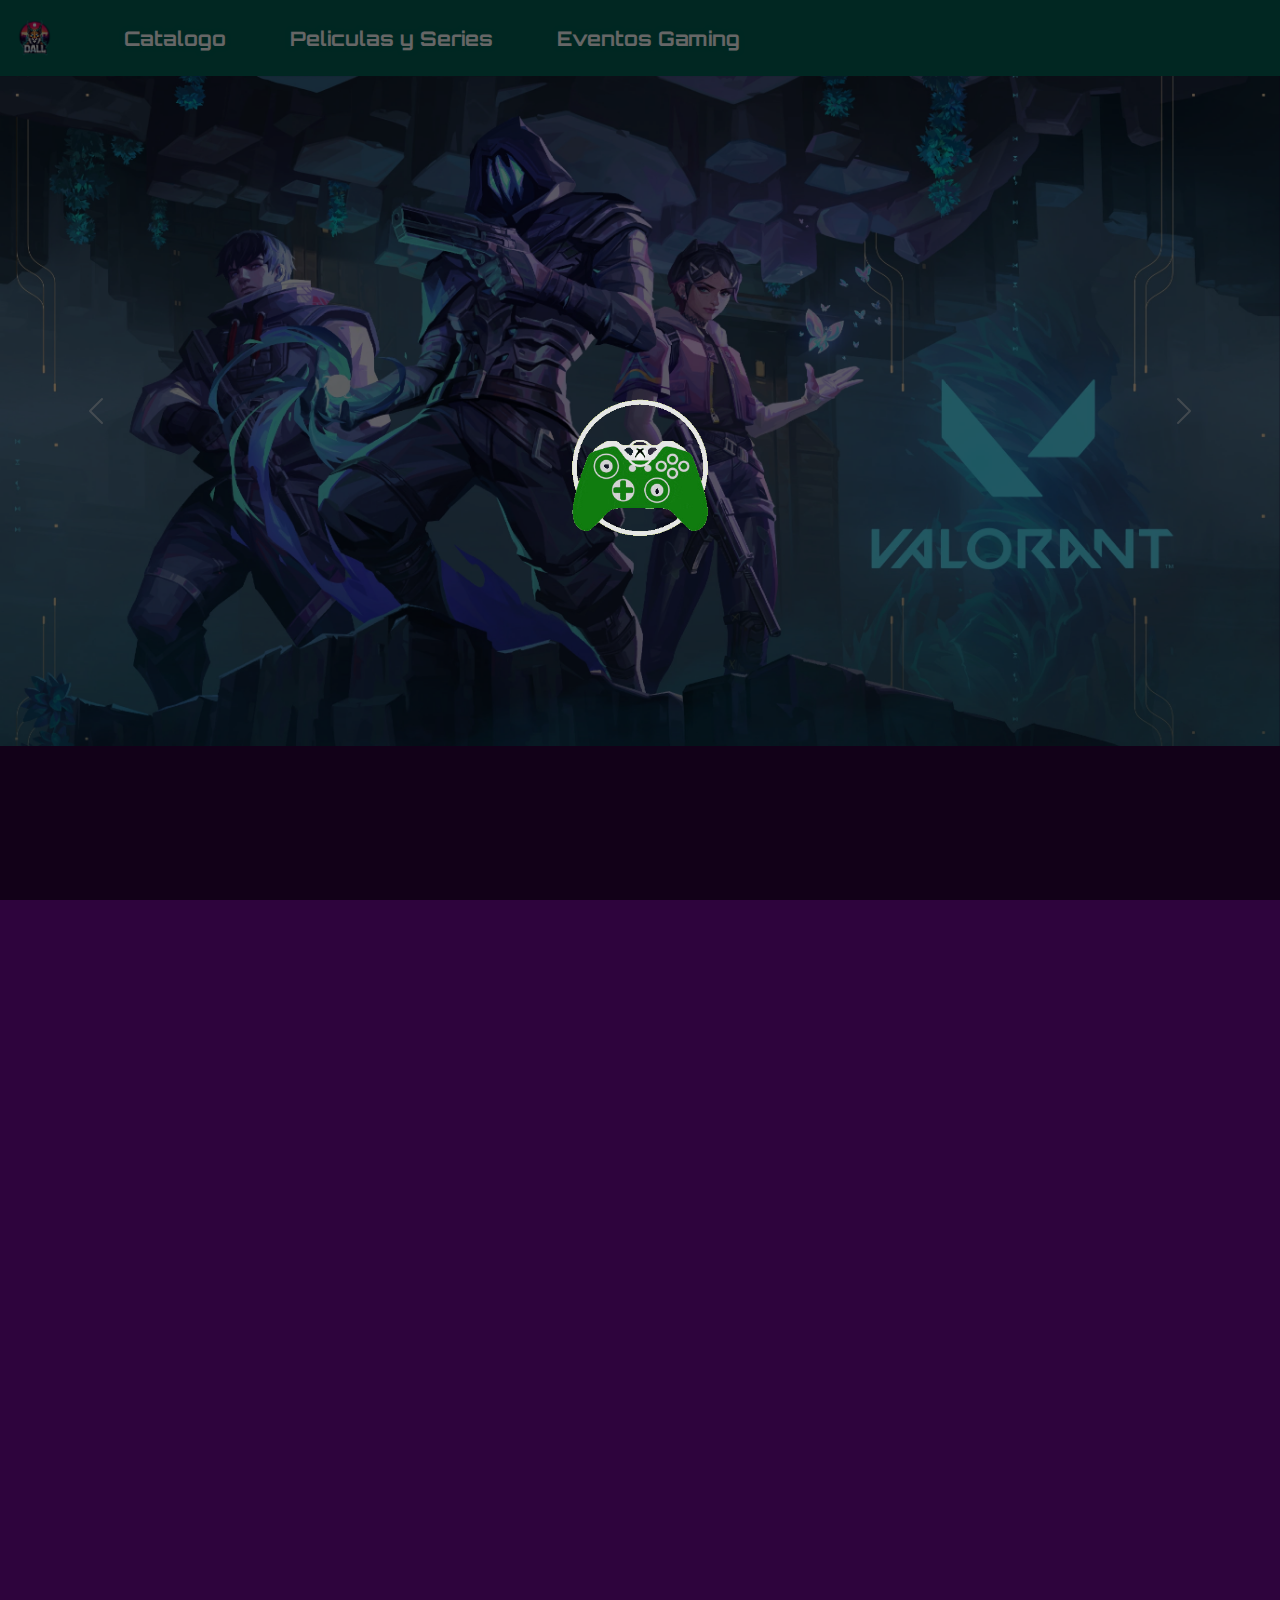
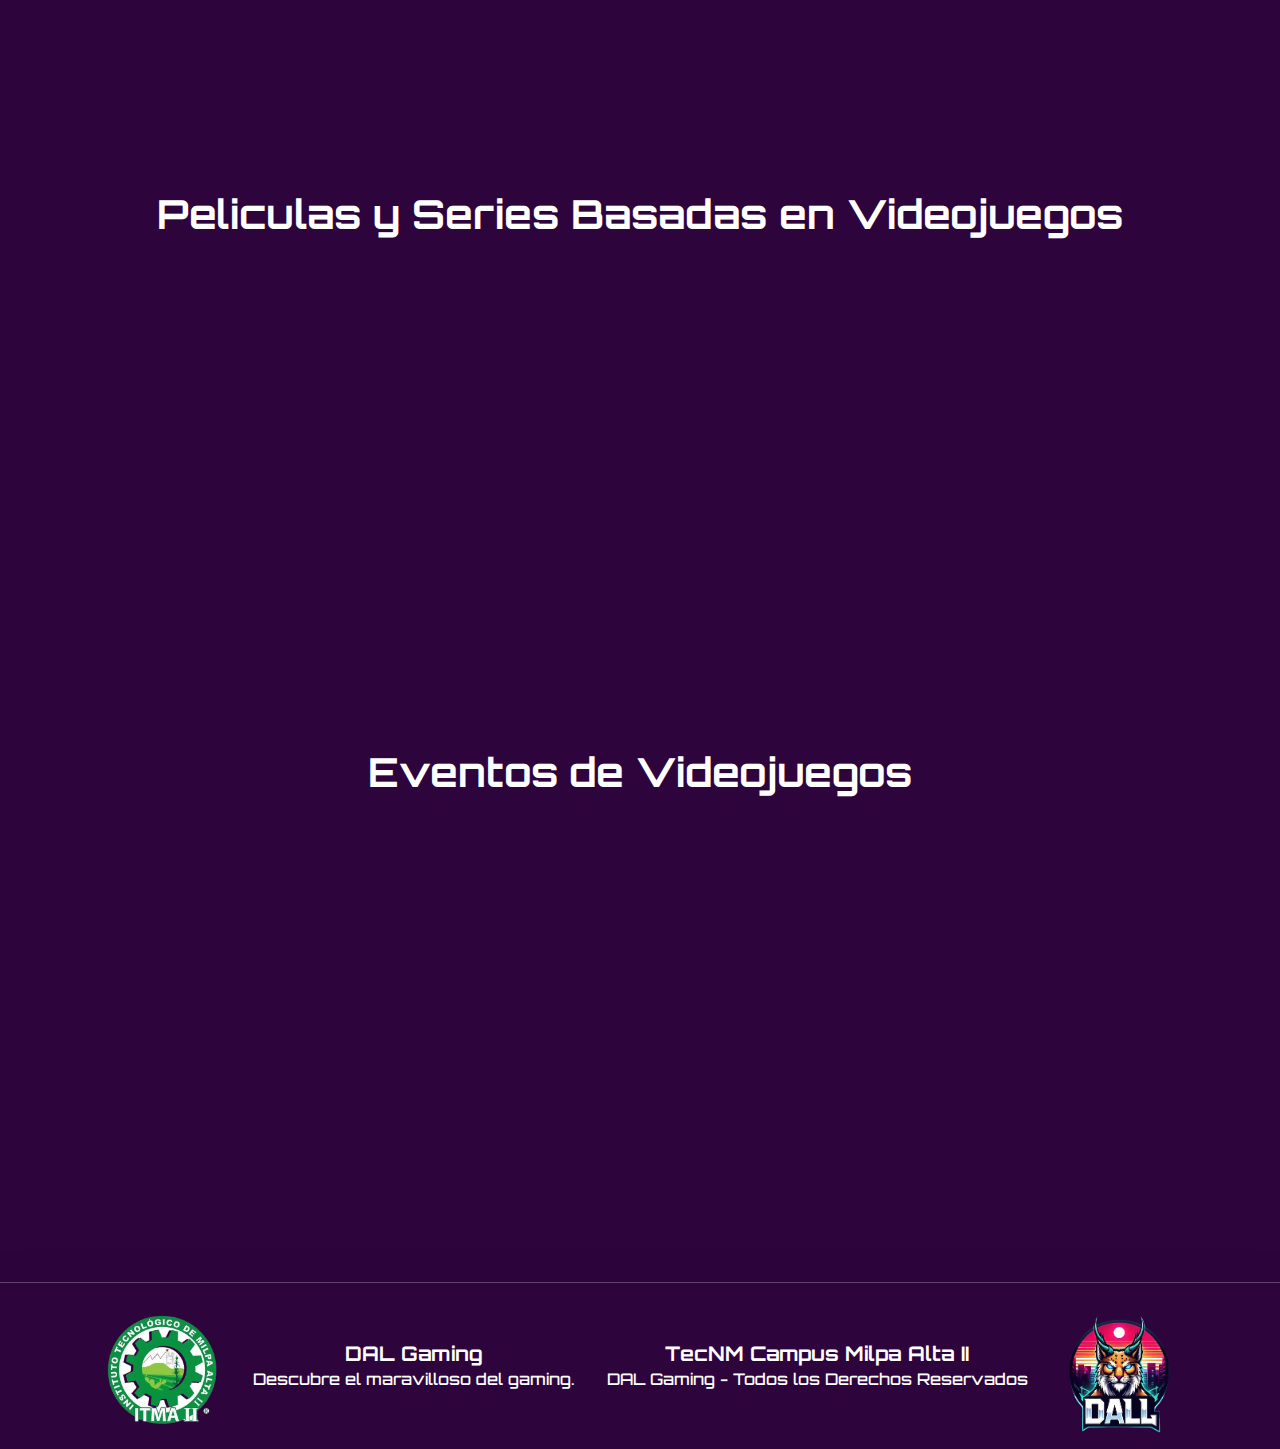
==== index.html @ 8324dfb7 "Cambios chidos" ====
<!doctype html>
<html lang="en">

<head>
  <meta charset="utf-8">
  <meta name="viewport" content="width=device-width, initial-scale=1, shrink-to-fit=no">
  <link rel="stylesheet" href="./public/css/bootstrap/bootstrap.min.css">
  <link href="https://fonts.googleapis.com/css2?family=Orbitron&display=swap" rel="stylesheet">
  <script src="./public/js/jquery/jquery.min.js"></script>
  <link rel="stylesheet" href="./css/style.css">
  <!-- Linea de codigo para utilizar las animaciones de la libreria de AOS Animation -->
  <link href="https://unpkg.com/aos@2.3.1/dist/aos.css" rel="stylesheet">
  <title>DAL Gaming</title>
  <!-- Linea Para Poder Colocar Un Icono En Tu Pag En La Pestaña -->
  <link rel="icon" href="./img/LogoGamer.webp" type="image/x-icon" alt="ImgNoEncontrada">
  <!-- Linea Para Poder Colocar Un Icono En Tu Pag En La Pestaña -->
</head>

<body class="fondoYLetra">
  <!--Container De Nav-->
   <!--Nav-->
   <nav class="navbar navbar-expand-lg navbar-synthwave">
    <div class="container-fluid">
      <a href="/index.html"><img class="navbar-brand" src="./img/LogoGamer.webp" width="45rem" alt="ImgNoEncontrada" /></a>
      <button class="navbar-toggler" type="button" data-bs-toggle="collapse" data-bs-target="#navbarSupportedContent" aria-controls="navbarSupportedContent" aria-expanded="false" aria-label="Toggle navigation">
        <span class="navbar-toggler-icon"><img src="./img/IconoDeNav.webp" width="25rem" alt="" /></span>
      </button>
      <div class="collapse navbar-collapse" id="navbarSupportedContent">
        <ul class="navbar-nav me-auto mb-2 mb-lg-0">
          <li class="nav-item ms-4 mt-1">
            <a class="btn" href="#Seccion1">
              <h5 class="ms-2 mt-2 text-white"><b><img src="./img/IconoDeAcercaDeNosotros.png" class="img-fluid" width="45rem" alt=""> Catalogo</b></h5>
            </a>
          </li>
          <li class="nav-item ms-4 mt-1">
            <a class="btn" href="#Seccion2">
              <h5 class=" ms-2 mt-2 text-white"><b><img src="./img/IconoDeProductos.png" class="img-fluid" width="45rem" alt="" srcset=""> Peliculas y Series</b></h5>
            </a>
          </li>
          <li class="nav-item ms-4 mt-1">
            <a class="btn" href="#Seccion3">
              <h5 class=" ms-2 mt-2 text-white"><b><img src="/img/IconoDeContacto.png" class="img-fluid" width="25rem" alt="" srcset=""> Eventos Gaming</b></h5>
            </a>
          </li>
        </ul>
      </div>
    </div>
  </nav>
  <!--Nav-->
  <!--Container De Nav-->
  <!--Nota: Esto Esta Fuera Del Container Para Hacerlo Amplio-->
  <!--Carousel-->
  <div id="carouselExample" class="carousel slide">
    <div class="carousel-inner">
      <div class="carousel-item active">
        <img src="./img/Valorant.webp" height="670" width="1510" class="d-block w-100" alt="ImgNoEncontrada">
      </div>
      <div class="carousel-item">
        <img src="./img/PlayStation.webp" height="670" width="1510" class="d-block w-100" alt="ImgNoEncontrada">
      </div>
      <div class="carousel-item">
        <img src="./img/Xbox.webp" height="670" width="1510" class="d-block w-100" alt="ImgNoEncontrada">
      </div>
    </div>
    <button class="carousel-control-prev" type="button" data-bs-target="#carouselExample" data-bs-slide="prev">
      <span class="carousel-control-prev-icon" aria-hidden="true"></span>
      <span class="visually-hidden">Previous</span>
    </button>
    <button class="carousel-control-next" type="button" data-bs-target="#carouselExample" data-bs-slide="next">
      <span class="carousel-control-next-icon" aria-hidden="true"></span>
      <span class="visually-hidden">Next</span>
    </button>
  </div>
  <!--Carousel-->
  <!--Nota: Esto Esta Fuera Del Container Para Hacerlo Amplio-->

  <!--Container De ID Son 4 Secciones-->
  <div class="container mt-4 mb-4">
    <!--Seccion1-->
    <div class="row mt-4 mb-4">
      <div id="Seccion1" class="div mt-4 mb-4">
        <h1 class="text-white text-center" data-aos="zoom-in"><b>Tendencias en Videojuegos</b></h1>
        
        <div class="row row-cols-1 row-cols-md-2 g-4 mt-4 mb-4">
          <div class="col">
            <div class="card card-custom borde-verde-neon" data-aos="zoom-in">
              <img src="./img/collagePC.webp" class="card-img-top" alt="...">
              <div class="card-body">
                <h4 class="text-center"><b>Tendencia (PC)</b></h4>
                <hr size="8px" color="black" />
                <h5 class="card-text text-center">Aqui podras encontrar un amplio catalogo de los mejores lanzamientos para la 
                  PC Master Race.</h5>
              </div>
            </div>
          </div>
          <div class="col">
            <div class="card card-custom borde-verde-neon" data-aos="zoom-in">
              <img src="./img/359710-blackangel.webp" class="card-img-top" alt="...">
              <div class="card-body">
                <h4 class="text-center"><b>Tendencia (Xbox y PS)</b></h4>
                <hr size="8px" color="black" />
                <h5 class="card-text text-center">Aqui podras encontrar un amplio catalogo de los mejores lanzamientos para 
                  las consolas de PS5 y Xbox.</h5>
              </div>
            </div>
          </div>
          <div class="col">
            <div class="card card-custom borde-verde-neon" data-aos="zoom-in">
              <img src="./img/collageSwitch.webp" class="card-img-top" alt="...">
              <div class="card-body">
                <h4 class="text-center"><b>Tendencia (Switch)</b></h4>
                <hr size="8px" color="black" />
                <h5 class="text-center">Aqui podras encontrar un amplio catalogo de los mejores lanzamientos para Nintendo Switch</h5> 
              </div>
            </div>
          </div>
          <div class="col">
            <div class="card card-custom borde-verde-neon" data-aos="zoom-in">
              <img src="./img/LogoGamer_V2.webp" class="card-img-top" alt="...">
              <div class="card-body">
                <h5 class="text-center"><b>Mas Informacion</b></h5>
                 <hr size="8px" color="black"/>
                <p class="card-text text-center">Encuentra un amplio catalogo de juegos para todos los gustos</p>
                <a href="./view/catalogo.html" class="btn btn-dark rounded-fill mt-2">Mas Informacion</a>
              </div>
            </div>
          </div>
        </div>
      </div> 
    </div>
    <!--Seccion1-->

    <!--Seccion2-->
    <div class="row mt-4 mb-4">
      <div id="Seccion2" class="div">
        <!--Espacio De Trabajo-->
        <!-- PAra hacer que las letras vayan apareciendo de forma lateral -->
        <!-- <marquee behavior="" direction=""></marquee> -->
        <h1 class="text-white text-center mt-4 mb-4"><b>Peliculas y Series Basadas en Videojuegos</b></h1>

        <div class="row row-cols-1 row-cols-md-3 g-4 mt-4 mb-4">
          <div class="col">
            <div class="card card-custom borde-verde-neon" data-aos="zoom-in">
              <img src="./img/Peliculas-Gaming.webp" class="card-img-top" alt="...">
              <div class="card-body">
                <h4 class="text-center"><b>Peliculas</b></h4>
                <hr size="8px" color="black" />
                <h5 class="card-text text-center">Aqui podras encontrar un amplio catalogo de peliculas relacionadas al mundo del gaming</h5>
              </div>
            </div>  
          </div>
          <div class="col">
            <div class="card card-custom borde-verde-neon" data-aos="zoom-in">
              <img src="./img/SeriesGaming.webp" class="card-img-top" alt="...">
              <div class="card-body">
                <h4 class="text-center"><b>Series</b></h4>
                <hr size="8px" color="black"/>
                <h5 class="card-text text-center">Encuentra un amplio catalogo de series y peliculas basadas en videojuegos</h5>
              </div>
            </div>
          </div>
          <div class="col">
            <div class="card card-custom borde-verde-neon" data-aos="zoom-in">
              <img src="./img/LogoGamer_V2.webp" class="card-img-top" alt="...">
              <div class="card-body">
                <h5 class="text-center"><b>Mas Informacion</b></h5>
                <hr size="8px" color="black"/>
                <p class="card-text text-center">Encuentra un amplio catalogo de series y peliculas basadas en videojuegos</p>
                <a href="./view/PyS.html" class="btn btn-dark rounded-fill mt-2">Mas Informacion</a>
              </div>
            </div>
          </div>
        </div>
        <!--Espacio De Trabajo-->
      </div>
    </div>
    <!--Seccion2-->

    <!--Seccion4-->
    <div class="row mt-4 mb-4">
      <div id="Seccion3" class="div">
        <!--Espacio De Trabajo-->
        <h1 class="text-white text-center mt-4 mb-4"><b>Eventos de Videojuegos</b></h1>

        <div class="row row-cols-1 row-cols-md-2 g-4 mt-4 mb-4">
          <div class="col">
            <div class="card card-custom borde-verde-neon" data-aos="zoom-in">
              <img src="./img/eventosGaming.webp" class="card-img-top" alt="...">
              <div class="card-body">
                <h4 class="text-center"><b>Eventos Gaming</b></h4>
                <hr size="8px" color="black" />
                <h5 class="card-text text-center">"Vive la emoción, domina el juego: ¡Únete al futuro de los eSports!"</h5>
              </div>
            </div>  
          </div>
          <div class="col">
            <div class="card card-custom borde-verde-neon" data-aos="zoom-in">
              <img src="./img/LogoGamer_V2.webp" class="card-img-top" alt="...">
              <div class="card-body">
                <h5 class="text-center"><b>Mas Informacion</b></h5>
                <hr size="8px" color="black"/>
                <p class="card-text text-center">Encuentra un amplio repertorio de eventos para los gamers</p>
                <a href="./view/Eventos.html" class="btn btn-dark rounded-fill mt-2">Mas Informacion</a>
              </div>
            </div>
          </div>
        </div>
        <!--Espacio De Trabajo-->
      </div>
    </div>
    <!--Seccion4-->

  


  </div>
      <!--Container Footer-->
      <div class="shadow-lg border-1">
        <hr class="text-white">
        <!-- Logos juntos en vista móvil -->
        <div class="container d-flex flex-column justify-content-center align-items-center d-md-none mb-4">
          <div class="d-flex justify-content-center mb-3">
              <img src="../img/LogoPrincipal.webp" width="100rem" class="img-fluid mt-2 mb-2 mr-2" alt="Logo Principal">
              <img src="./img/LogoGamer.webp" width="100rem" class="img-fluid mt-2 mb-2 ml-2" alt="Logo Gamer">
          </div>
          <div class="text-center mb-3">
              <h5 class="text-white mb-0"><b>DAL Gaming</b></h5>
              <h6 class="text-white mt-1 mb-2">Descubre el maravilloso del gaming.</h6>
          </div>
          <div class="text-center mb-3">
              <h5 class="text-white mb-0"><b>TecNM Campus Milpa Alta II</b></h5>
              <h6 class="text-white mt-1 mb-2">DAL Gaming - Todos los Derechos Reservados</h6>
          </div>
      </div>
        <!-- Logos separados en vista de escritorio -->
        <div class="container-fluid d-none d-md-flex justify-content-center align-items-center">
          <div class="text-center mb-3">
              <img src="../img/LogoPrincipal.webp" width="150rem" class="img-fluid mt-2" alt="Logo Principal">
          </div>
          <div class="text-center mb-3 mx-3"> <!-- Añadido mx-3 para margen horizontal -->
              <h5 class="text-white mb-0"><b>DAL Gaming</b></h5>
              <h6 class="text-white mt-1 mb-0">Descubre el maravilloso del gaming.</h6>
          </div>
          <div class="text-center mb-3 mx-3"> <!-- Añadido mx-3 para margen horizontal -->
              <h5 class="text-white mb-0"><b>TecNM Campus Milpa Alta II</b></h5>
              <h6 class="text-white mt-1 mb-0">DAL Gaming - Todos los Derechos Reservados</h6>
          </div>
          <div class="text-center">
              <img src="./img/LogoGamer.webp" width="150rem" class="img-fluid" alt="Logo Gamer">
          </div>
        </div>
      </div>
    
    
      
        <!--Container Footer-->
  <!--Container De ID Son 4 Secciones-->
  <!--AQUI SOLO TIENES QUE COLOCAR LOS js DE LA MASCARA DE CARGA PARA QUE PUEDA FUNCIONAR-->
  <script src="../js/mascaraDeCarga/jquery-3.2.1.min.js"></script>
  <script src="../js/mascaraDeCarga/jquery.blockUI.js"></script>
  <script src="../js/mascaraDeCarga/mascara.js"></script>
  <!--AQUI SOLO TIENES QUE COLOCAR LOS js DE LA MASCARA DE CARGA PARA QUE PUEDA FUNCIONAR-->
  <script src="./public/js/bootstrap/bootstrap.min.js"></script>
  <!-- AQUI SOLO SE TIENE QUE COLOCAR EL js DE LA LIBRERIA DE AOS ANIMATION -->
  <script src="https://unpkg.com/aos@2.3.1/dist/aos.js"></script>
  <!-- AQUI SE TIENE QUE COLOCAR LA INSTANCIA DE INICIO DEL AOS ANIMATION -->
  <script>
    AOS.init();
  </script>
</body>

</html>
---- css/style.css ----
.fondoYLetra{
  font-family: 'Orbitron', sans-serif;
  background-color: #2e043d;
} 
.card-custom {
  position: relative;
  overflow: hidden;
  height: 390px;
  min-height: 250px;
}

.card-custom img {
  transition: transform 0.5s ease;
  width: 100%;
  height: 100%;
  object-fit: cover;
}

.card-custom .card-body {
  position: absolute;
  top: 0;
  left: 0;
  width: 100%;
  height: 100%;
  background: rgba(0, 0, 0, 0.671);
  color: white;
  display: flex;
  flex-direction: column;
  justify-content: center;
  align-items: center;
  text-align: center;
  opacity: 0;
  transition: opacity 0.6s ease;
}

.card-custom:hover img {
  transform: scale(1.1);
}

.card-custom:hover .card-body {
  opacity: 1;
}

.card-custom .card-body h4,
.card-custom .card-body h5 {
  margin: 0;
}

.card-img-top {
  width: 100%;
  height: 100%;
  object-fit: cover;
}

.borde-verde-neon {
  border: 5px solid #1affa3;
}


.navbar-synthwave {
  background-color: #036356;
  border-bottom: 2px solid #036356;
  width: 100%;
}

.navbar-synthwave .navbar-brand img,
.navbar-synthwave .navbar-toggler-icon img {
  filter: drop-shadow(0 0 5px #036356);
}

.navbar-synthwave .navbar-nav .nav-item .btn h5 {
  color: #ffffff;
  text-shadow: 0 0 5px #036356;
}

.navbar-synthwave .navbar-toggler {
  border: none;
}

.navbar-synthwave .navbar-toggler-icon {
  background-image: none; 
}

.navbar-synthwave .navbar-toggler-icon img {
  filter: drop-shadow(0 0 5px #036356);
}
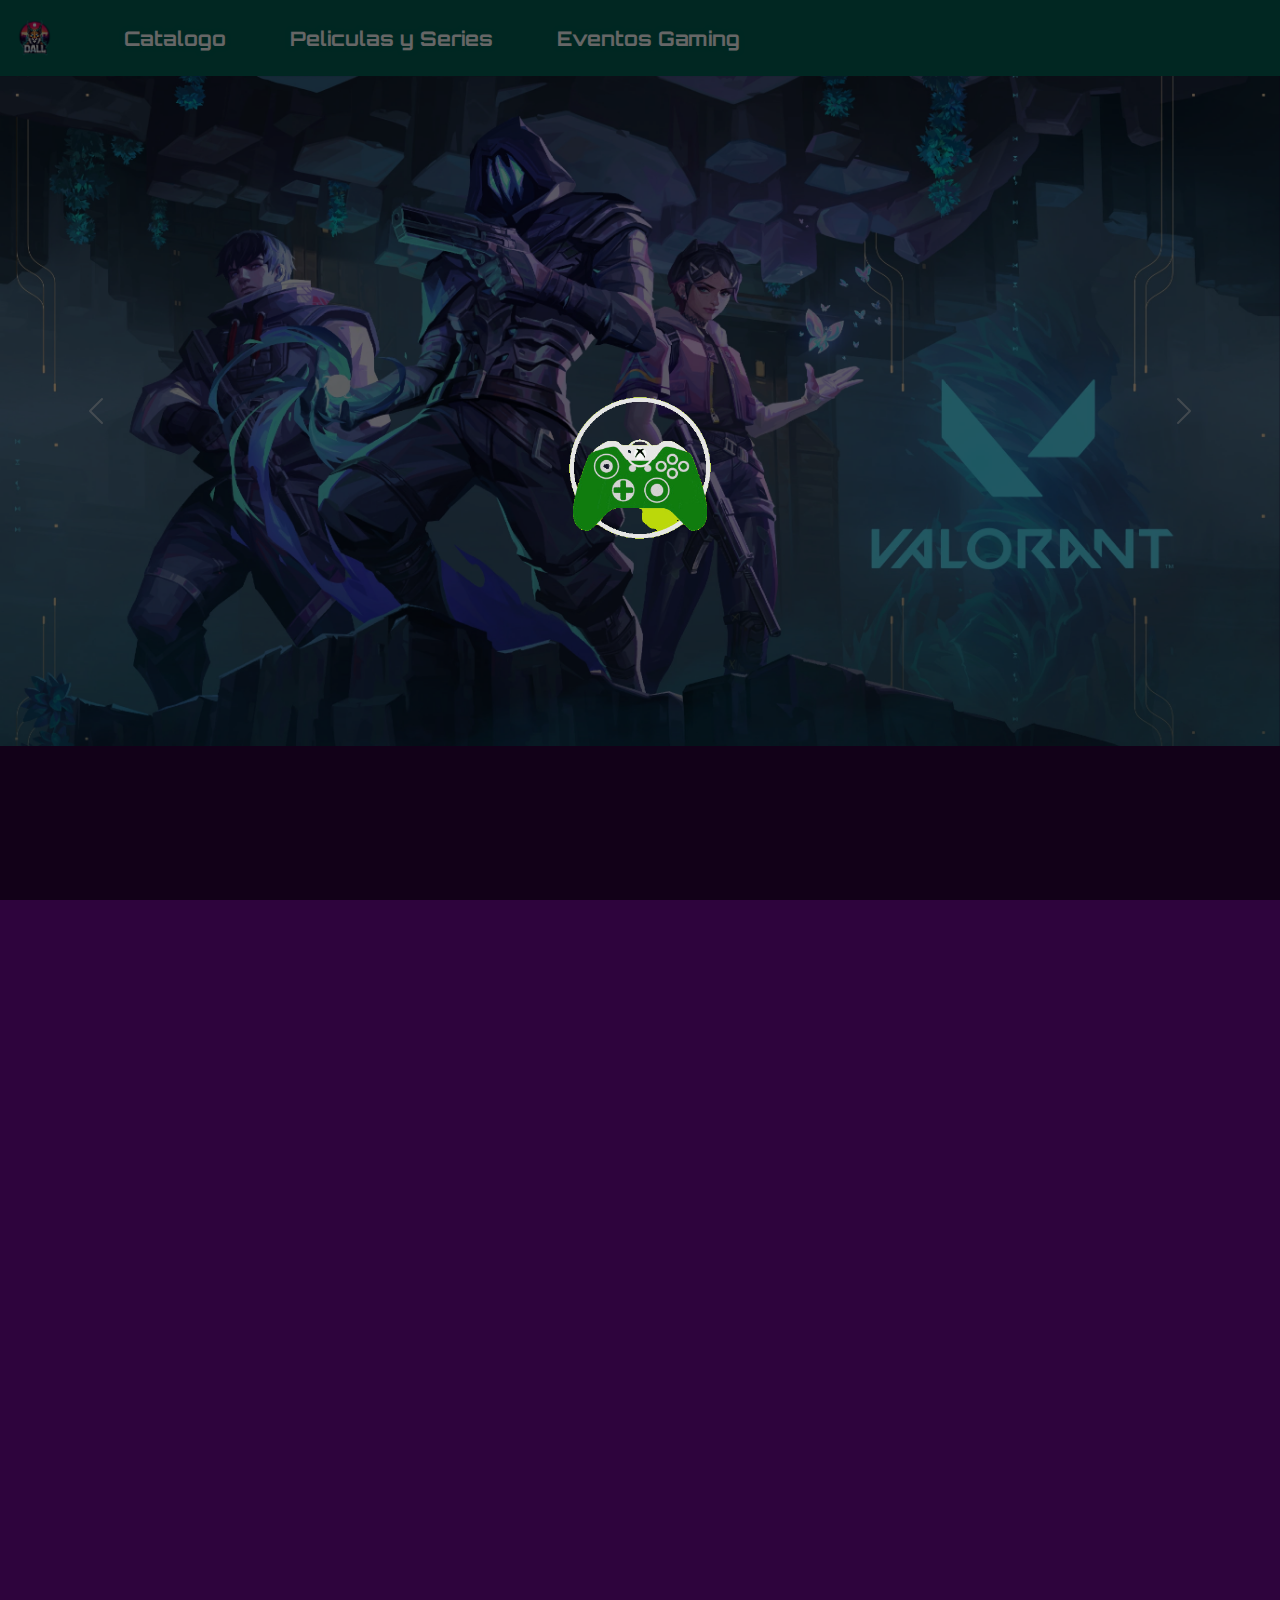
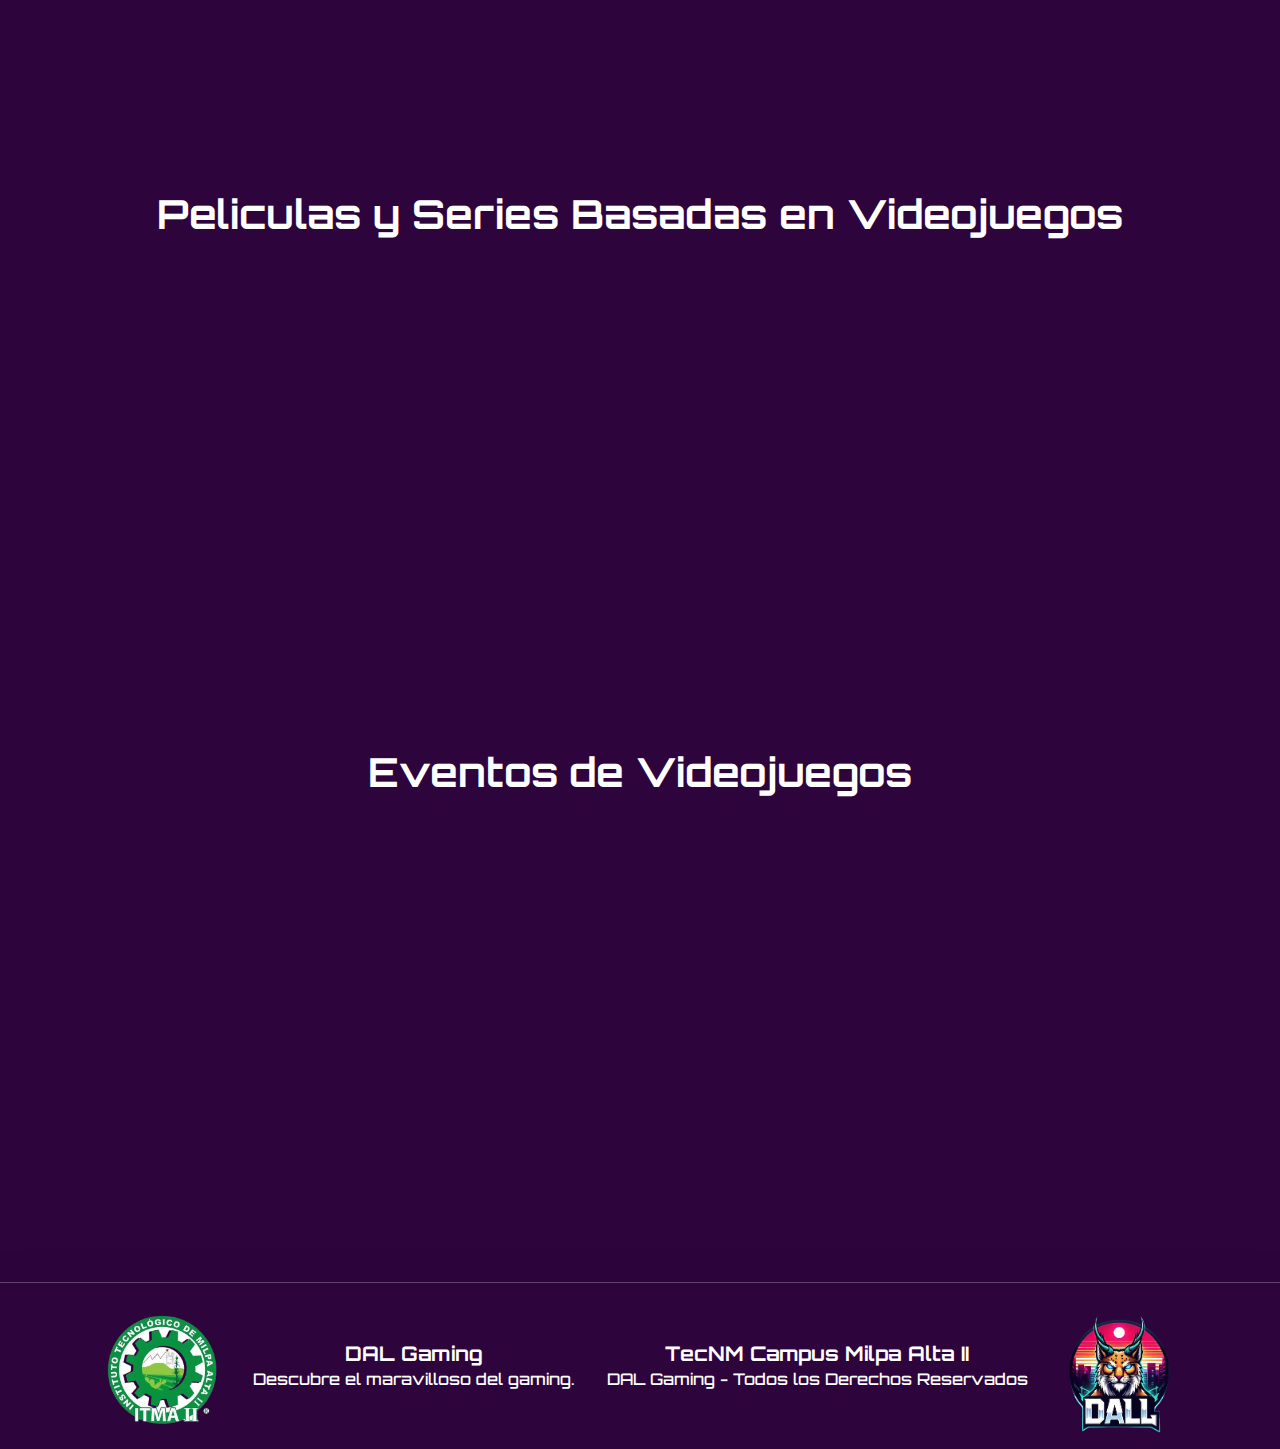
==== commit b6a98931: "Cambios en las rutas" ====
--- a/index.html
+++ b/index.html
@@ -12,16 +12,15 @@
   <link href="https://unpkg.com/aos@2.3.1/dist/aos.css" rel="stylesheet">
   <title>DAL Gaming</title>
   <!-- Linea Para Poder Colocar Un Icono En Tu Pag En La Pestaña -->
-  <link rel="icon" href="./img/LogoGamer.webp" type="image/x-icon" alt="ImgNoEncontrada">
-  <!-- Linea Para Poder Colocar Un Icono En Tu Pag En La Pestaña -->
+  <link rel="icon" href="./img/LogoGamer.webp" type="image/x-icon">
 </head>
 
 <body class="fondoYLetra">
   <!--Container De Nav-->
-   <!--Nav-->
-   <nav class="navbar navbar-expand-lg navbar-synthwave">
+  <!--Nav-->
+  <nav class="navbar navbar-expand-lg navbar-synthwave">
     <div class="container-fluid">
-      <a href="/index.html"><img class="navbar-brand" src="./img/LogoGamer.webp" width="45rem" alt="ImgNoEncontrada" /></a>
+      <a href="./index.html"><img class="navbar-brand" src="./img/LogoGamer.webp" width="45rem" alt="ImgNoEncontrada" /></a>
       <button class="navbar-toggler" type="button" data-bs-toggle="collapse" data-bs-target="#navbarSupportedContent" aria-controls="navbarSupportedContent" aria-expanded="false" aria-label="Toggle navigation">
         <span class="navbar-toggler-icon"><img src="./img/IconoDeNav.webp" width="25rem" alt="" /></span>
       </button>
@@ -34,12 +33,12 @@
           </li>
           <li class="nav-item ms-4 mt-1">
             <a class="btn" href="#Seccion2">
-              <h5 class=" ms-2 mt-2 text-white"><b><img src="./img/IconoDeProductos.png" class="img-fluid" width="45rem" alt="" srcset=""> Peliculas y Series</b></h5>
+              <h5 class=" ms-2 mt-2 text-white"><b><img src="./img/IconoDeProductos.png" class="img-fluid" width="45rem" alt=""> Peliculas y Series</b></h5>
             </a>
           </li>
           <li class="nav-item ms-4 mt-1">
             <a class="btn" href="#Seccion3">
-              <h5 class=" ms-2 mt-2 text-white"><b><img src="/img/IconoDeContacto.png" class="img-fluid" width="25rem" alt="" srcset=""> Eventos Gaming</b></h5>
+              <h5 class=" ms-2 mt-2 text-white"><b><img src="./img/IconoDeContacto.png" class="img-fluid" width="25rem" alt=""> Eventos Gaming</b></h5>
             </a>
           </li>
         </ul>
@@ -133,9 +132,6 @@
     <!--Seccion2-->
     <div class="row mt-4 mb-4">
       <div id="Seccion2" class="div">
-        <!--Espacio De Trabajo-->
-        <!-- PAra hacer que las letras vayan apareciendo de forma lateral -->
-        <!-- <marquee behavior="" direction=""></marquee> -->
         <h1 class="text-white text-center mt-4 mb-4"><b>Peliculas y Series Basadas en Videojuegos</b></h1>
 
         <div class="row row-cols-1 row-cols-md-3 g-4 mt-4 mb-4">
@@ -171,15 +167,13 @@
             </div>
           </div>
         </div>
-        <!--Espacio De Trabajo-->
       </div>
     </div>
     <!--Seccion2-->
 
-    <!--Seccion4-->
+    <!--Seccion3-->
     <div class="row mt-4 mb-4">
       <div id="Seccion3" class="div">
-        <!--Espacio De Trabajo-->
         <h1 class="text-white text-center mt-4 mb-4"><b>Eventos de Videojuegos</b></h1>
 
         <div class="row row-cols-1 row-cols-md-2 g-4 mt-4 mb-4">
@@ -205,68 +199,58 @@
             </div>
           </div>
         </div>
-        <!--Espacio De Trabajo-->
-      </div>
-    </div>
-    <!--Seccion4-->
-
-  
-
-
+      </div>
+    </div>
+    <!--Seccion3-->
   </div>
-      <!--Container Footer-->
-      <div class="shadow-lg border-1">
-        <hr class="text-white">
-        <!-- Logos juntos en vista móvil -->
-        <div class="container d-flex flex-column justify-content-center align-items-center d-md-none mb-4">
-          <div class="d-flex justify-content-center mb-3">
-              <img src="../img/LogoPrincipal.webp" width="100rem" class="img-fluid mt-2 mb-2 mr-2" alt="Logo Principal">
-              <img src="./img/LogoGamer.webp" width="100rem" class="img-fluid mt-2 mb-2 ml-2" alt="Logo Gamer">
-          </div>
-          <div class="text-center mb-3">
-              <h5 class="text-white mb-0"><b>DAL Gaming</b></h5>
-              <h6 class="text-white mt-1 mb-2">Descubre el maravilloso del gaming.</h6>
-          </div>
-          <div class="text-center mb-3">
-              <h5 class="text-white mb-0"><b>TecNM Campus Milpa Alta II</b></h5>
-              <h6 class="text-white mt-1 mb-2">DAL Gaming - Todos los Derechos Reservados</h6>
-          </div>
-      </div>
-        <!-- Logos separados en vista de escritorio -->
-        <div class="container-fluid d-none d-md-flex justify-content-center align-items-center">
-          <div class="text-center mb-3">
-              <img src="../img/LogoPrincipal.webp" width="150rem" class="img-fluid mt-2" alt="Logo Principal">
-          </div>
-          <div class="text-center mb-3 mx-3"> <!-- Añadido mx-3 para margen horizontal -->
-              <h5 class="text-white mb-0"><b>DAL Gaming</b></h5>
-              <h6 class="text-white mt-1 mb-0">Descubre el maravilloso del gaming.</h6>
-          </div>
-          <div class="text-center mb-3 mx-3"> <!-- Añadido mx-3 para margen horizontal -->
-              <h5 class="text-white mb-0"><b>TecNM Campus Milpa Alta II</b></h5>
-              <h6 class="text-white mt-1 mb-0">DAL Gaming - Todos los Derechos Reservados</h6>
-          </div>
-          <div class="text-center">
-              <img src="./img/LogoGamer.webp" width="150rem" class="img-fluid" alt="Logo Gamer">
-          </div>
-        </div>
-      </div>
-    
-    
-      
-        <!--Container Footer-->
-  <!--Container De ID Son 4 Secciones-->
+  <!--Container Footer-->
+  <div class="shadow-lg border-1">
+    <hr class="text-white">
+    <!-- Logos juntos en vista móvil -->
+    <div class="container d-flex flex-column justify-content-center align-items-center d-md-none mb-4">
+      <div class="d-flex justify-content-center mb-3">
+          <img src="./img/LogoPrincipal.webp" width="100rem" class="img-fluid mt-2 mb-2 mr-2" alt="Logo Principal">
+          <img src="./img/LogoGamer.webp" width="100rem" class="img-fluid mt-2 mb-2 ml-2" alt="Logo Gamer">
+      </div>
+      <div class="text-center mb-3">
+          <h5 class="text-white mb-0"><b>DAL Gaming</b></h5>
+          <h6 class="text-white mt-1 mb-2">Descubre el maravilloso del gaming.</h6>
+      </div>
+      <div class="text-center mb-3">
+          <h5 class="text-white mb-0"><b>TecNM Campus Milpa Alta II</b></h5>
+          <h6 class="text-white mt-1 mb-2">DAL Gaming - Todos los Derechos Reservados</h6>
+      </div>
+    </div>
+    <!-- Logos separados en vista de escritorio -->
+    <div class="container-fluid d-none d-md-flex justify-content-center align-items-center">
+      <div class="text-center mb-3">
+          <img src="./img/LogoPrincipal.webp" width="150rem" class="img-fluid mt-2" alt="Logo Principal">
+      </div>
+      <div class="text-center mb-3 mx-3"> <!-- Añadido mx-3 para margen horizontal -->
+          <h5 class="text-white mb-0"><b>DAL Gaming</b></h5>
+          <h6 class="text-white mt-1 mb-0">Descubre el maravilloso del gaming.</h6>
+      </div>
+      <div class="text-center mb-3 mx-3"> <!-- Añadido mx-3 para margen horizontal -->
+          <h5 class="text-white mb-0"><b>TecNM Campus Milpa Alta II</b></h5>
+          <h6 class="text-white mt-1 mb-0">DAL Gaming - Todos los Derechos Reservados</h6>
+      </div>
+      <div class="text-center">
+          <img src="./img/LogoGamer.webp" width="150rem" class="img-fluid" alt="Logo Gamer">
+      </div>
+    </div>
+  </div>
+
+  <!--Scripts-->
   <!--AQUI SOLO TIENES QUE COLOCAR LOS js DE LA MASCARA DE CARGA PARA QUE PUEDA FUNCIONAR-->
-  <script src="../js/mascaraDeCarga/jquery-3.2.1.min.js"></script>
-  <script src="../js/mascaraDeCarga/jquery.blockUI.js"></script>
-  <script src="../js/mascaraDeCarga/mascara.js"></script>
+  <script src="./js/mascaraDeCarga/jquery-3.2.1.min.js"></script>
+  <script src="./js/mascaraDeCarga/jquery.blockUI.js"></script>
+  <script src="./js/mascaraDeCarga/mascara.js"></script>
   <!--AQUI SOLO TIENES QUE COLOCAR LOS js DE LA MASCARA DE CARGA PARA QUE PUEDA FUNCIONAR-->
   <script src="./public/js/bootstrap/bootstrap.min.js"></script>
-  <!-- AQUI SOLO SE TIENE QUE COLOCAR EL js DE LA LIBRERIA DE AOS ANIMATION -->
   <script src="https://unpkg.com/aos@2.3.1/dist/aos.js"></script>
-  <!-- AQUI SE TIENE QUE COLOCAR LA INSTANCIA DE INICIO DEL AOS ANIMATION -->
   <script>
     AOS.init();
   </script>
 </body>
 
-</html>+</html>
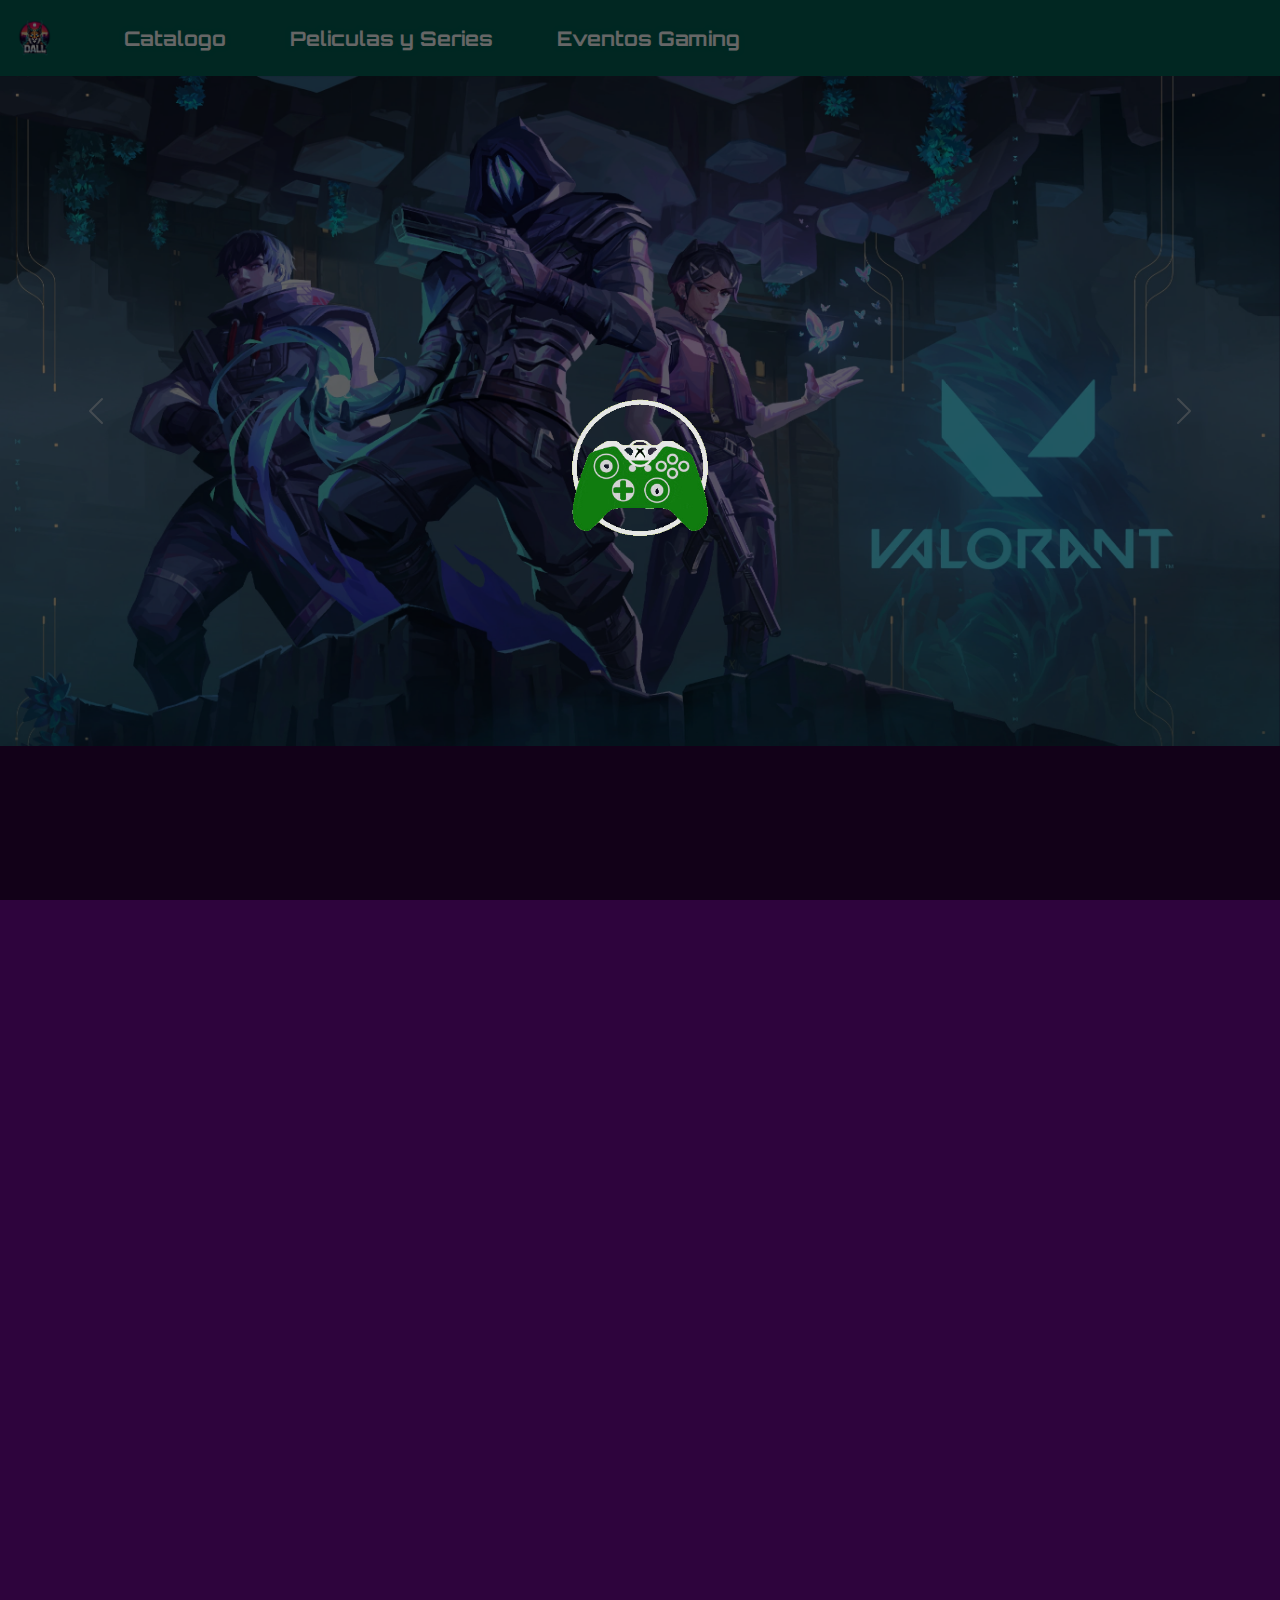
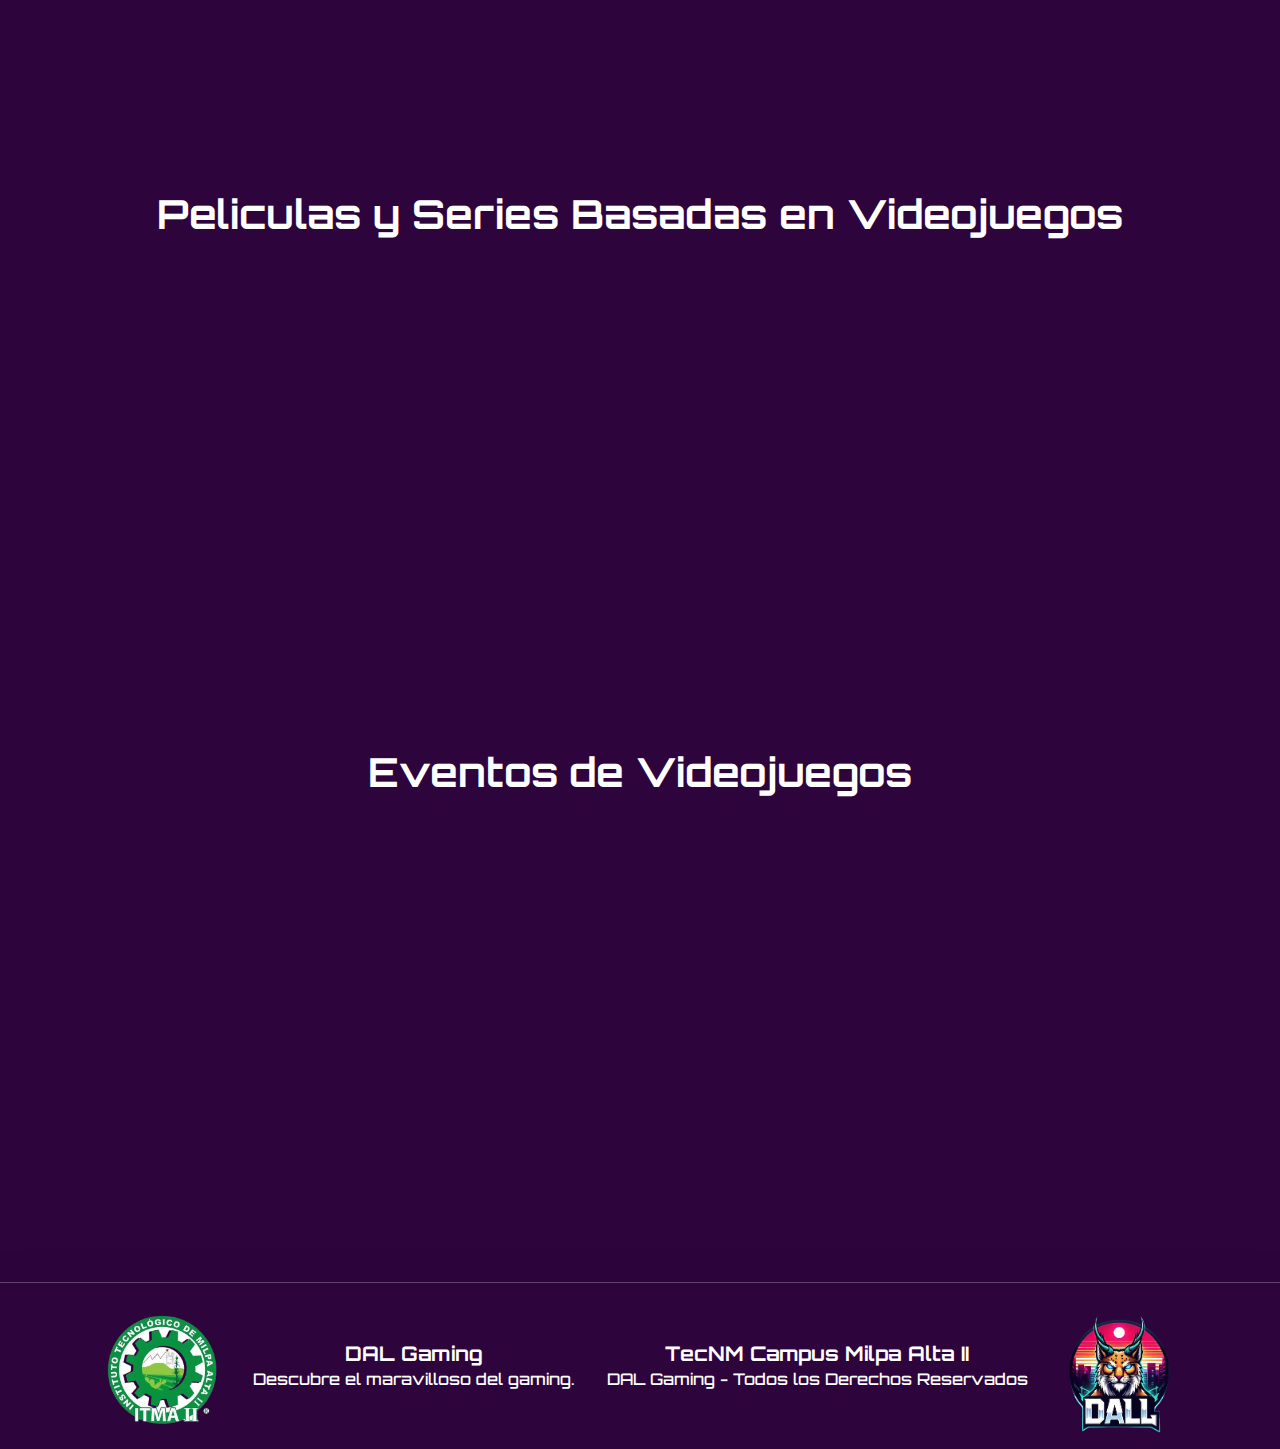
==== commit 44a4de27: "Cambio en rutas" ====
--- a/index.html
+++ b/index.html
@@ -242,9 +242,9 @@
 
   <!--Scripts-->
   <!--AQUI SOLO TIENES QUE COLOCAR LOS js DE LA MASCARA DE CARGA PARA QUE PUEDA FUNCIONAR-->
-  <script src="./js/mascaraDeCarga/jquery-3.2.1.min.js"></script>
-  <script src="./js/mascaraDeCarga/jquery.blockUI.js"></script>
-  <script src="./js/mascaraDeCarga/mascara.js"></script>
+  <script src="../js/mascaraDeCarga/jquery-3.2.1.min.js"></script>
+  <script src="../js/mascaraDeCarga/jquery.blockUI.js"></script>
+  <script src="../js/mascaraDeCarga/mascara.js"></script>
   <!--AQUI SOLO TIENES QUE COLOCAR LOS js DE LA MASCARA DE CARGA PARA QUE PUEDA FUNCIONAR-->
   <script src="./public/js/bootstrap/bootstrap.min.js"></script>
   <script src="https://unpkg.com/aos@2.3.1/dist/aos.js"></script>
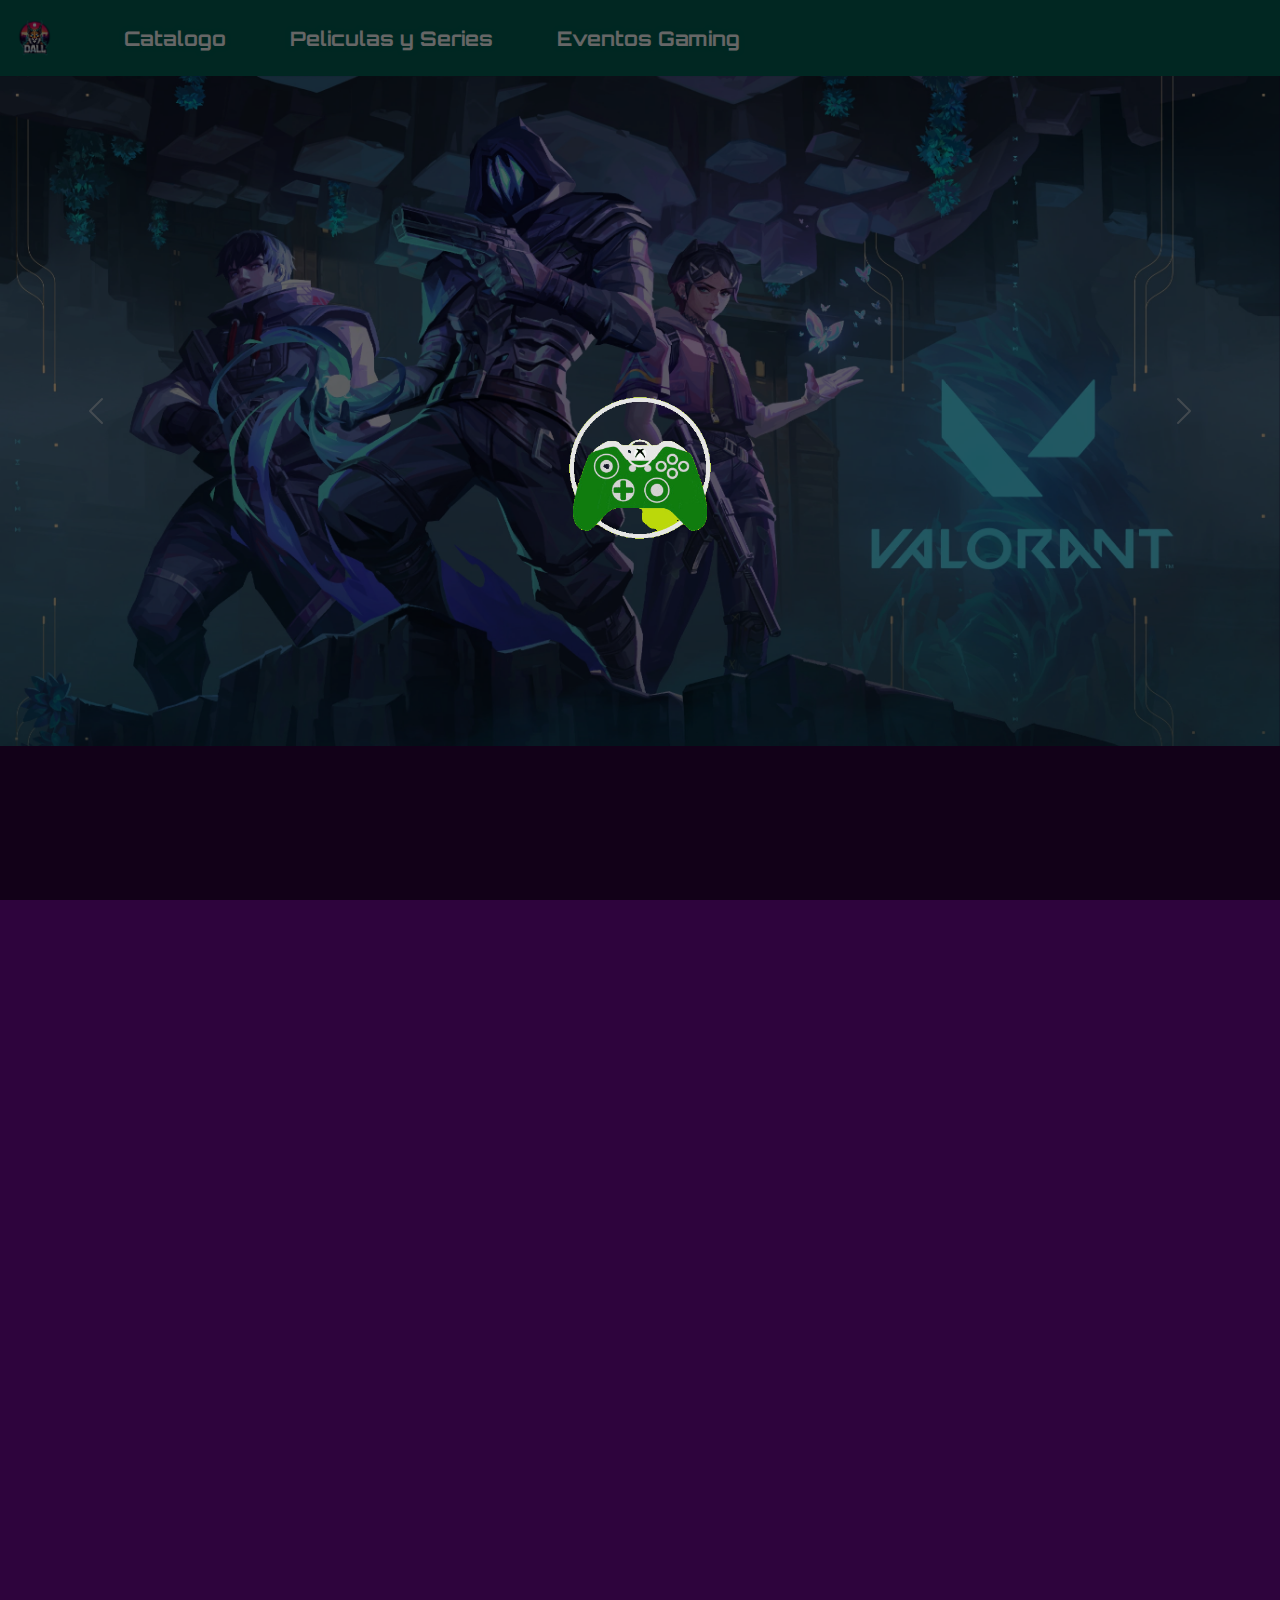
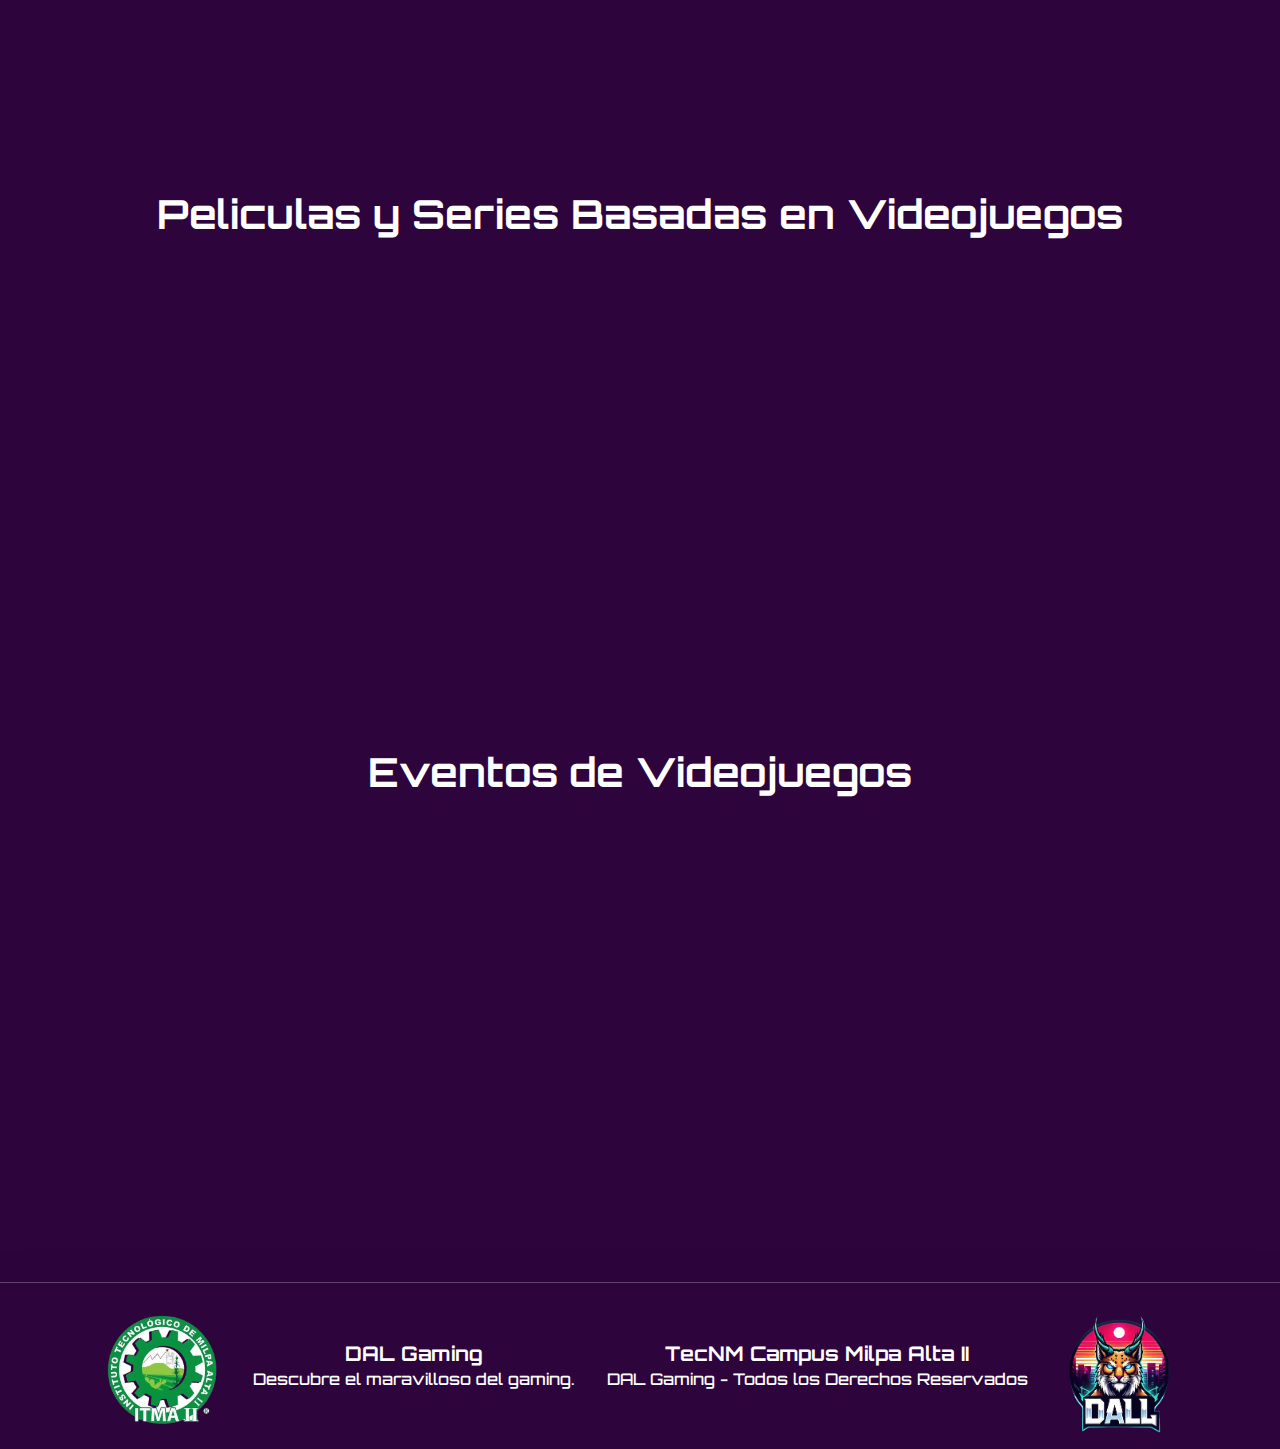
==== commit 24d7807d: "Agregar navbar movil" ====
--- a/index.html
+++ b/index.html
@@ -18,7 +18,7 @@
 <body class="fondoYLetra">
   <!--Container De Nav-->
   <!--Nav-->
-  <nav class="navbar navbar-expand-lg navbar-synthwave">
+  <nav class="navbar navbar-expand-lg navbar-synthwave" id="navSolido">
     <div class="container-fluid">
       <a href="./index.html"><img class="navbar-brand" src="./img/LogoGamer.webp" width="45rem" alt="ImgNoEncontrada" /></a>
       <button class="navbar-toggler" type="button" data-bs-toggle="collapse" data-bs-target="#navbarSupportedContent" aria-controls="navbarSupportedContent" aria-expanded="false" aria-label="Toggle navigation">
@@ -242,9 +242,9 @@
 
   <!--Scripts-->
   <!--AQUI SOLO TIENES QUE COLOCAR LOS js DE LA MASCARA DE CARGA PARA QUE PUEDA FUNCIONAR-->
-  <script src="../js/mascaraDeCarga/jquery-3.2.1.min.js"></script>
-  <script src="../js/mascaraDeCarga/jquery.blockUI.js"></script>
-  <script src="../js/mascaraDeCarga/mascara.js"></script>
+  <script src="./js/mascaraDeCarga/jquery-3.2.1.min.js"></script>
+  <script src="./js/mascaraDeCarga/jquery.blockUI.js"></script>
+  <script src="./js/mascaraDeCarga/mascara.js"></script>
   <!--AQUI SOLO TIENES QUE COLOCAR LOS js DE LA MASCARA DE CARGA PARA QUE PUEDA FUNCIONAR-->
   <script src="./public/js/bootstrap/bootstrap.min.js"></script>
   <script src="https://unpkg.com/aos@2.3.1/dist/aos.js"></script>
--- a/css/style.css
+++ b/css/style.css
@@ -84,3 +84,10 @@
 .navbar-synthwave .navbar-toggler-icon img {
   filter: drop-shadow(0 0 5px #036356);
 }
+
+.menu-fixed{ 
+  position: fixed;
+    width: 100%;
+    top:0;
+    z-index: 1000;
+}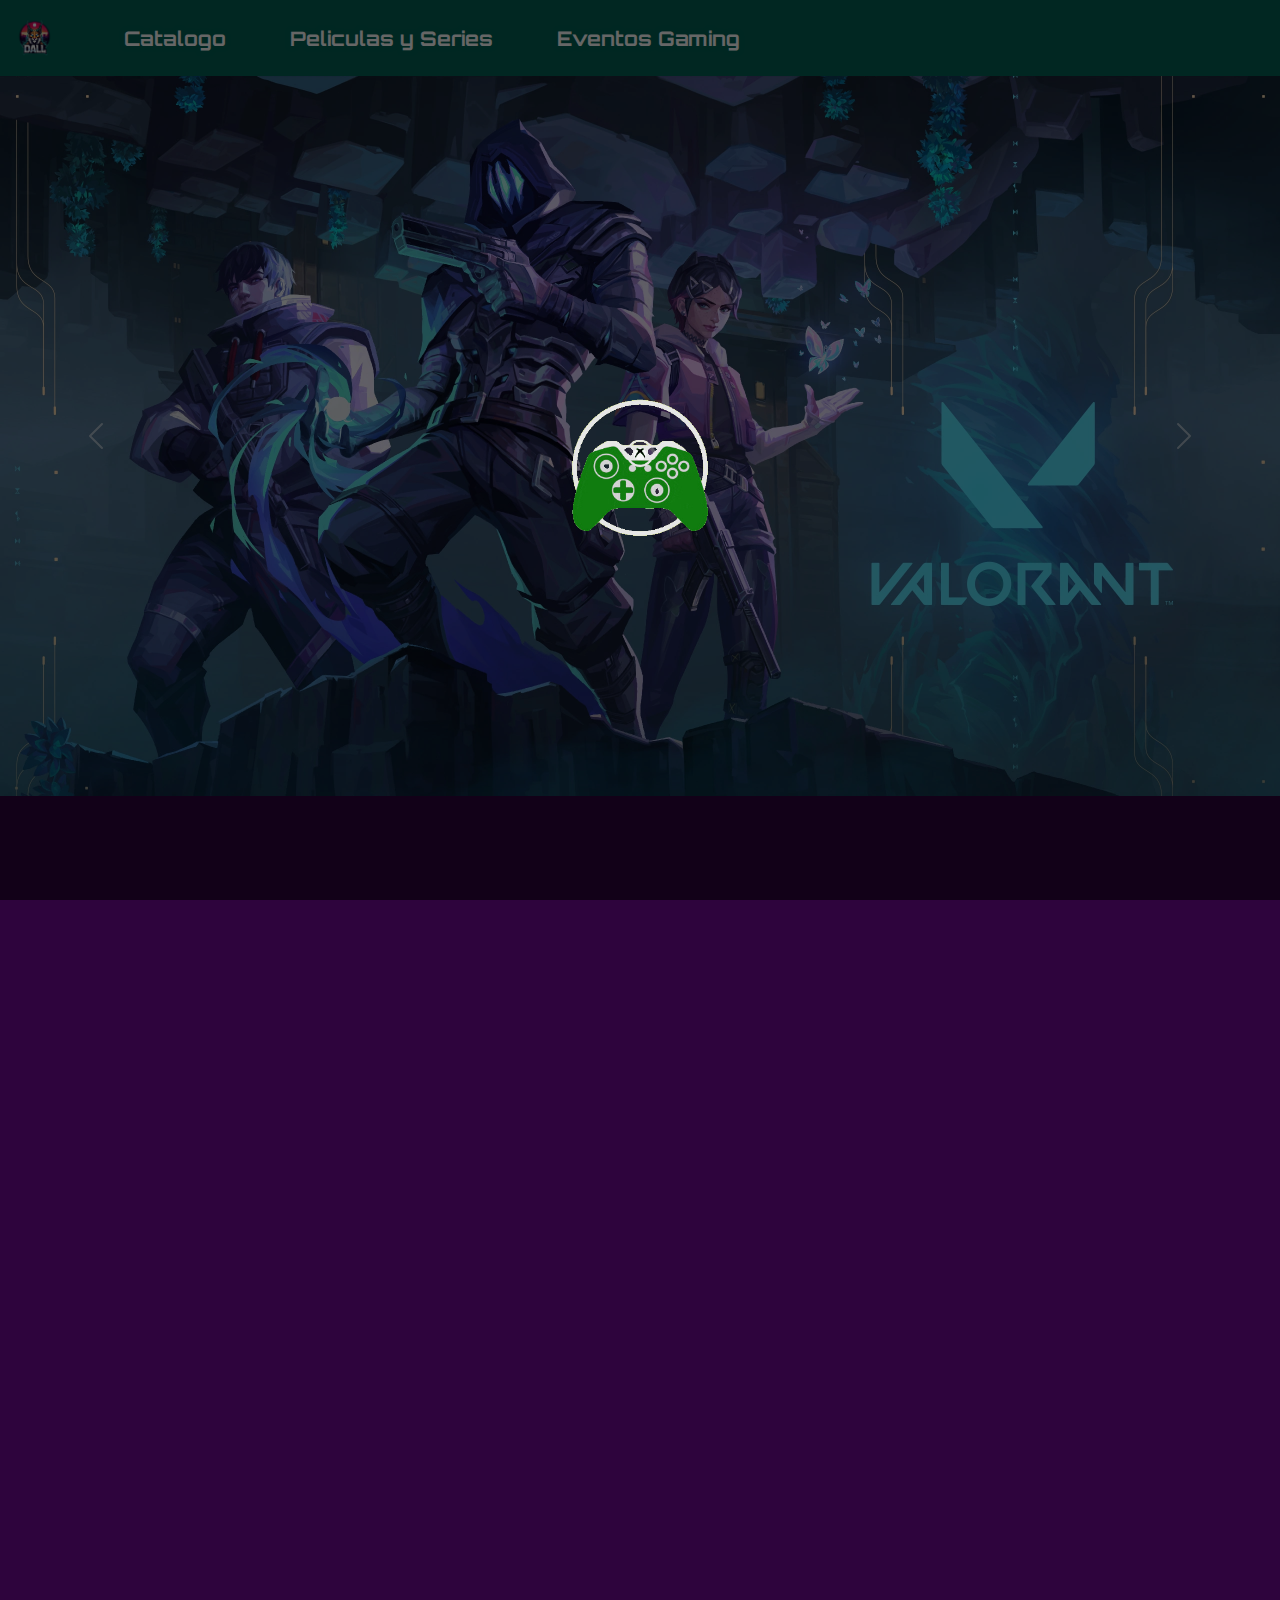
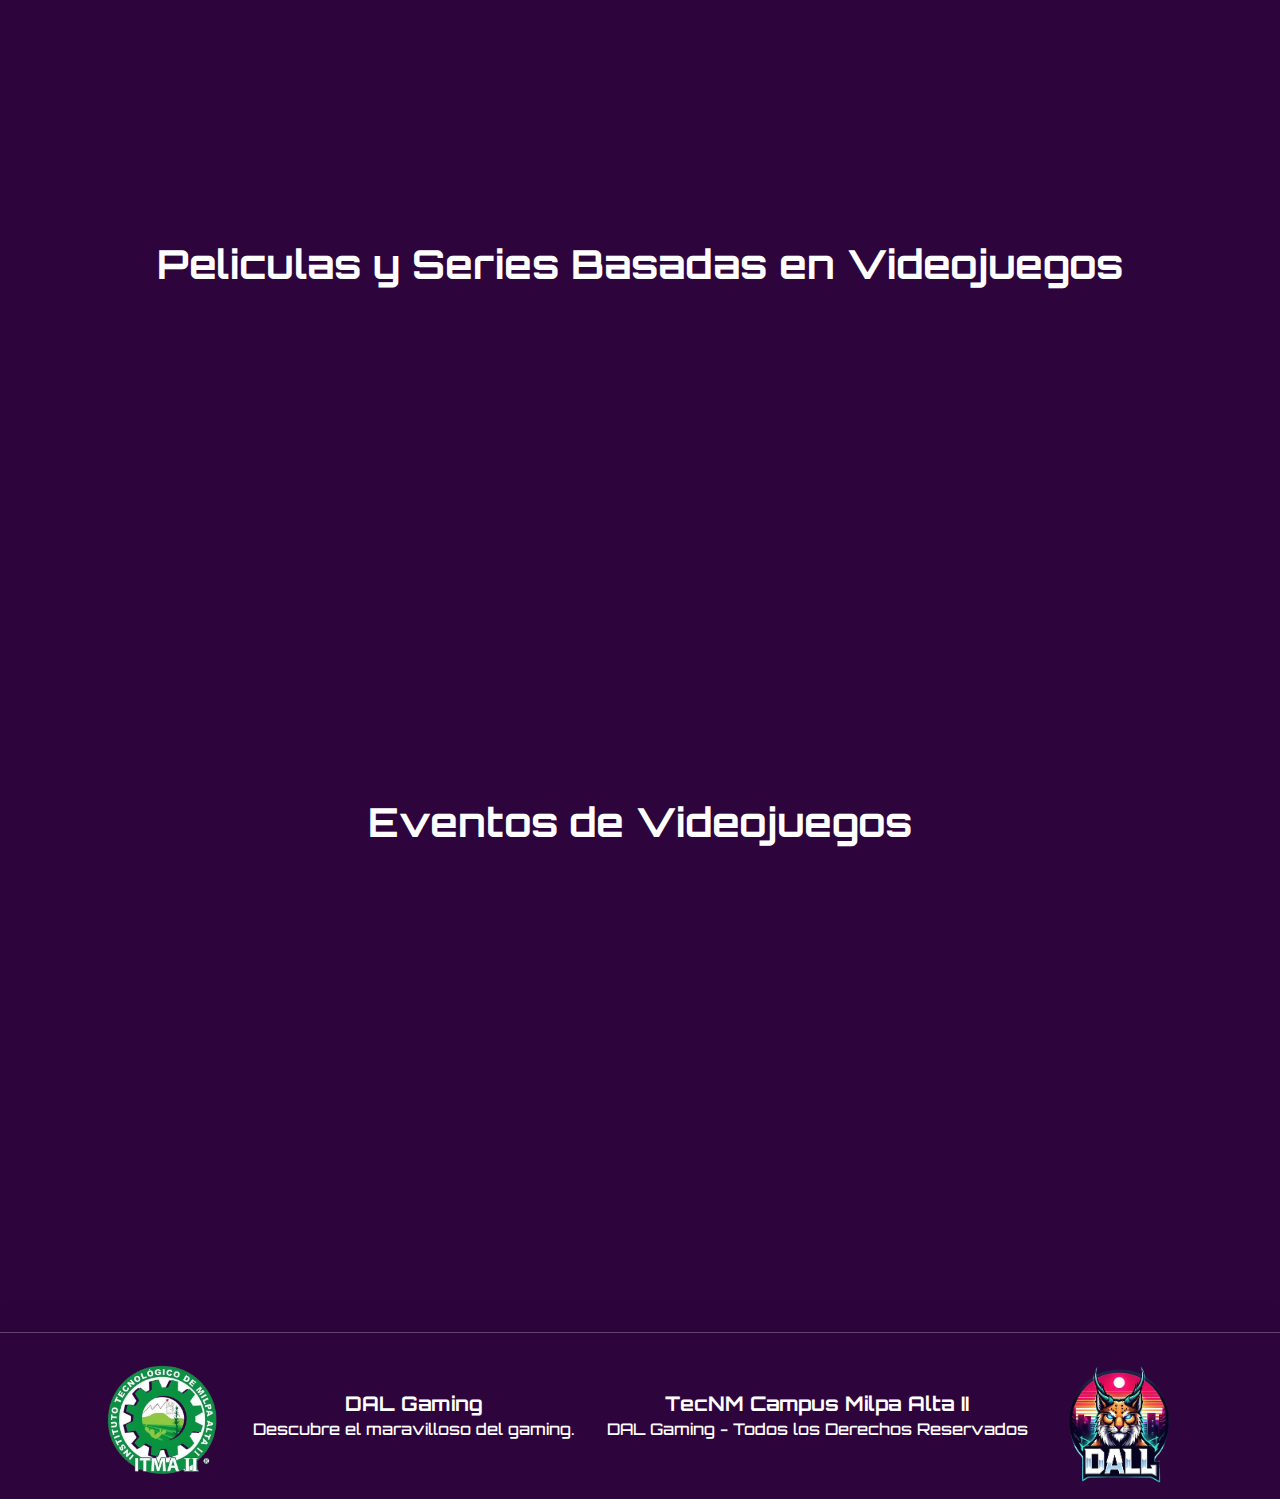
==== commit e2c44f82: "Modificacion en el carrusel" ====
--- a/index.html
+++ b/index.html
@@ -52,15 +52,22 @@
   <div id="carouselExample" class="carousel slide">
     <div class="carousel-inner">
       <div class="carousel-item active">
-        <img src="./img/Valorant.webp" height="670" width="1510" class="d-block w-100" alt="ImgNoEncontrada">
+        <div class="d-flex justify-content-center">
+          <img src="./img/Valorant.webp" class="d-block img-fluid" alt="Valorant">
+        </div>
       </div>
       <div class="carousel-item">
-        <img src="./img/PlayStation.webp" height="670" width="1510" class="d-block w-100" alt="ImgNoEncontrada">
+        <div class="d-flex justify-content-center">
+          <img src="./img/PlayStation.webp" class="d-block img-fluid" alt="PlayStation">
+        </div>
       </div>
       <div class="carousel-item">
-        <img src="./img/Xbox.webp" height="670" width="1510" class="d-block w-100" alt="ImgNoEncontrada">
-      </div>
-    </div>
+        <div class="d-flex justify-content-center">
+          <img src="./img/Xbox.webp" class="d-block img-fluid" alt="Xbox">
+        </div>
+      </div>
+    </div>
+    <!-- Controls -->
     <button class="carousel-control-prev" type="button" data-bs-target="#carouselExample" data-bs-slide="prev">
       <span class="carousel-control-prev-icon" aria-hidden="true"></span>
       <span class="visually-hidden">Previous</span>
@@ -69,7 +76,8 @@
       <span class="carousel-control-next-icon" aria-hidden="true"></span>
       <span class="visually-hidden">Next</span>
     </button>
-  </div>
+</div>
+
   <!--Carousel-->
   <!--Nota: Esto Esta Fuera Del Container Para Hacerlo Amplio-->
 
--- a/css/style.css
+++ b/css/style.css
@@ -84,7 +84,6 @@
 .navbar-synthwave .navbar-toggler-icon img {
   filter: drop-shadow(0 0 5px #036356);
 }
-
 .menu-fixed{ 
   position: fixed;
     width: 100%;
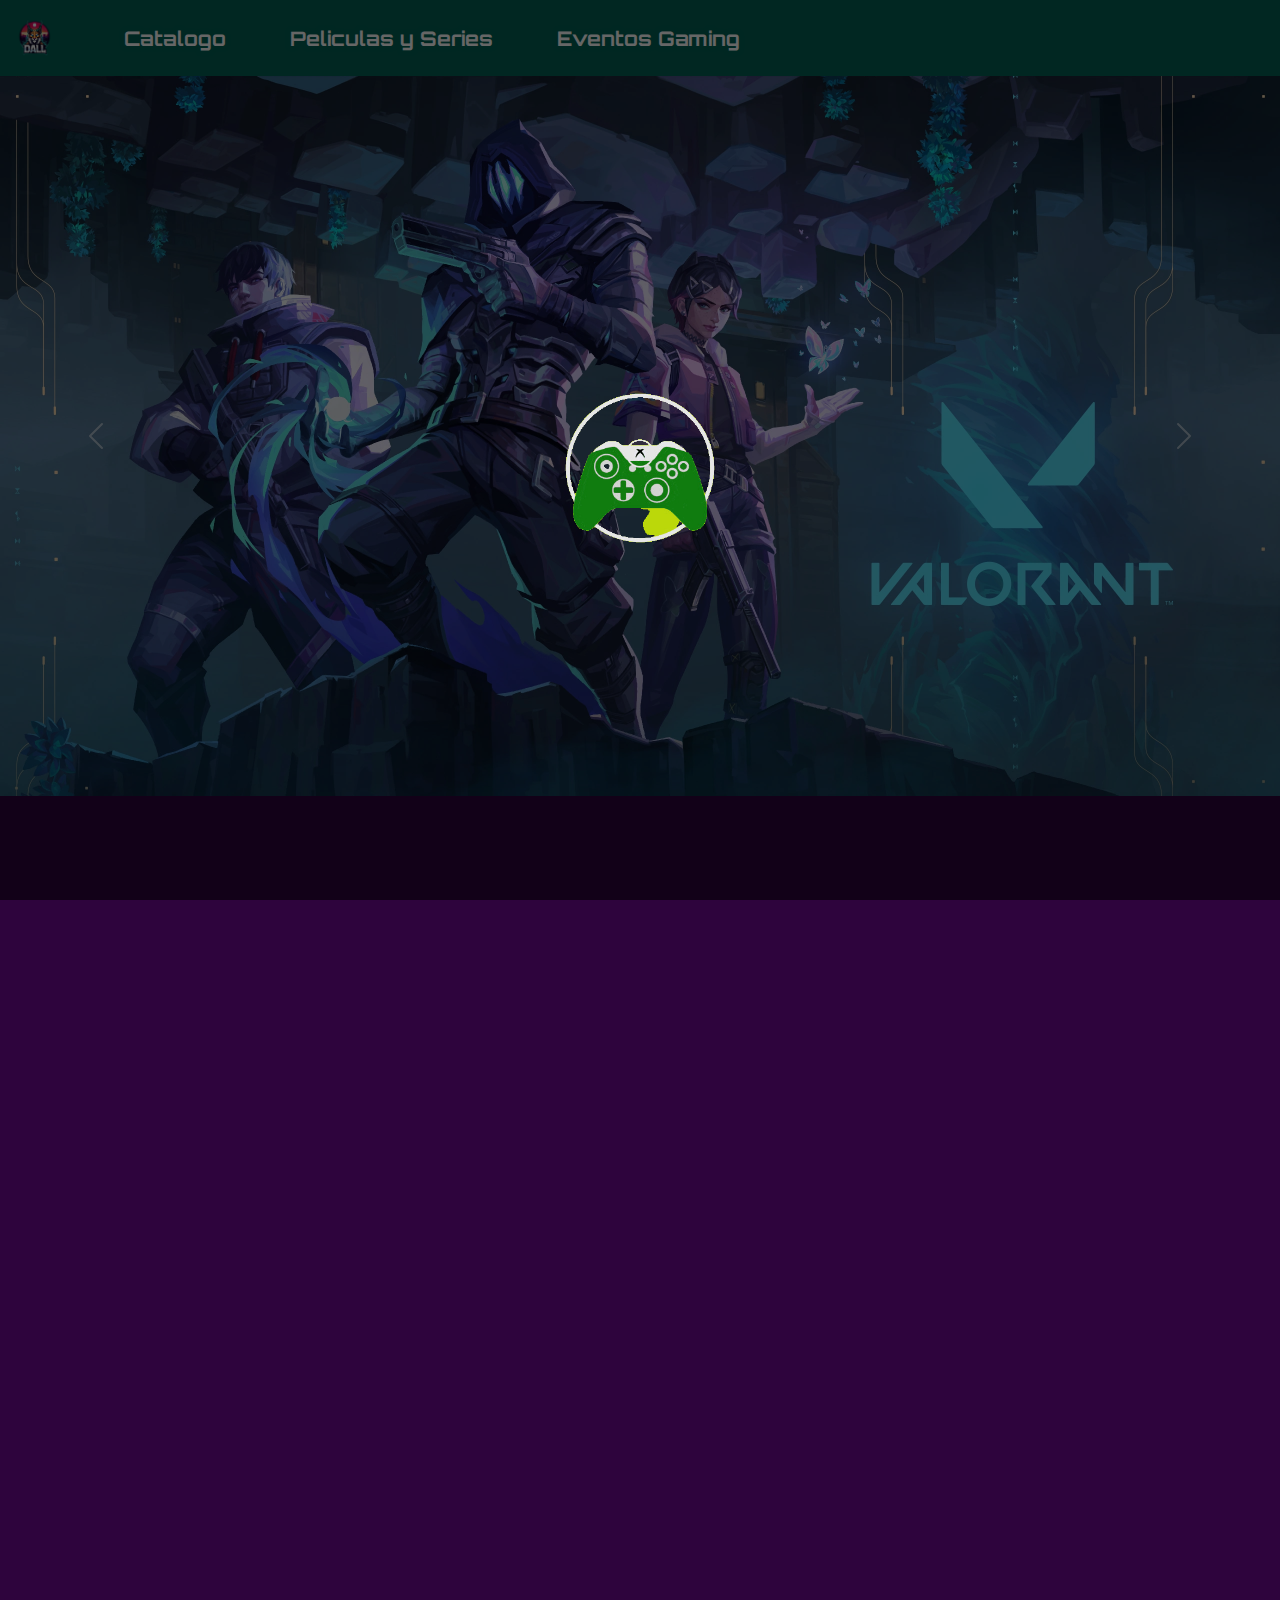
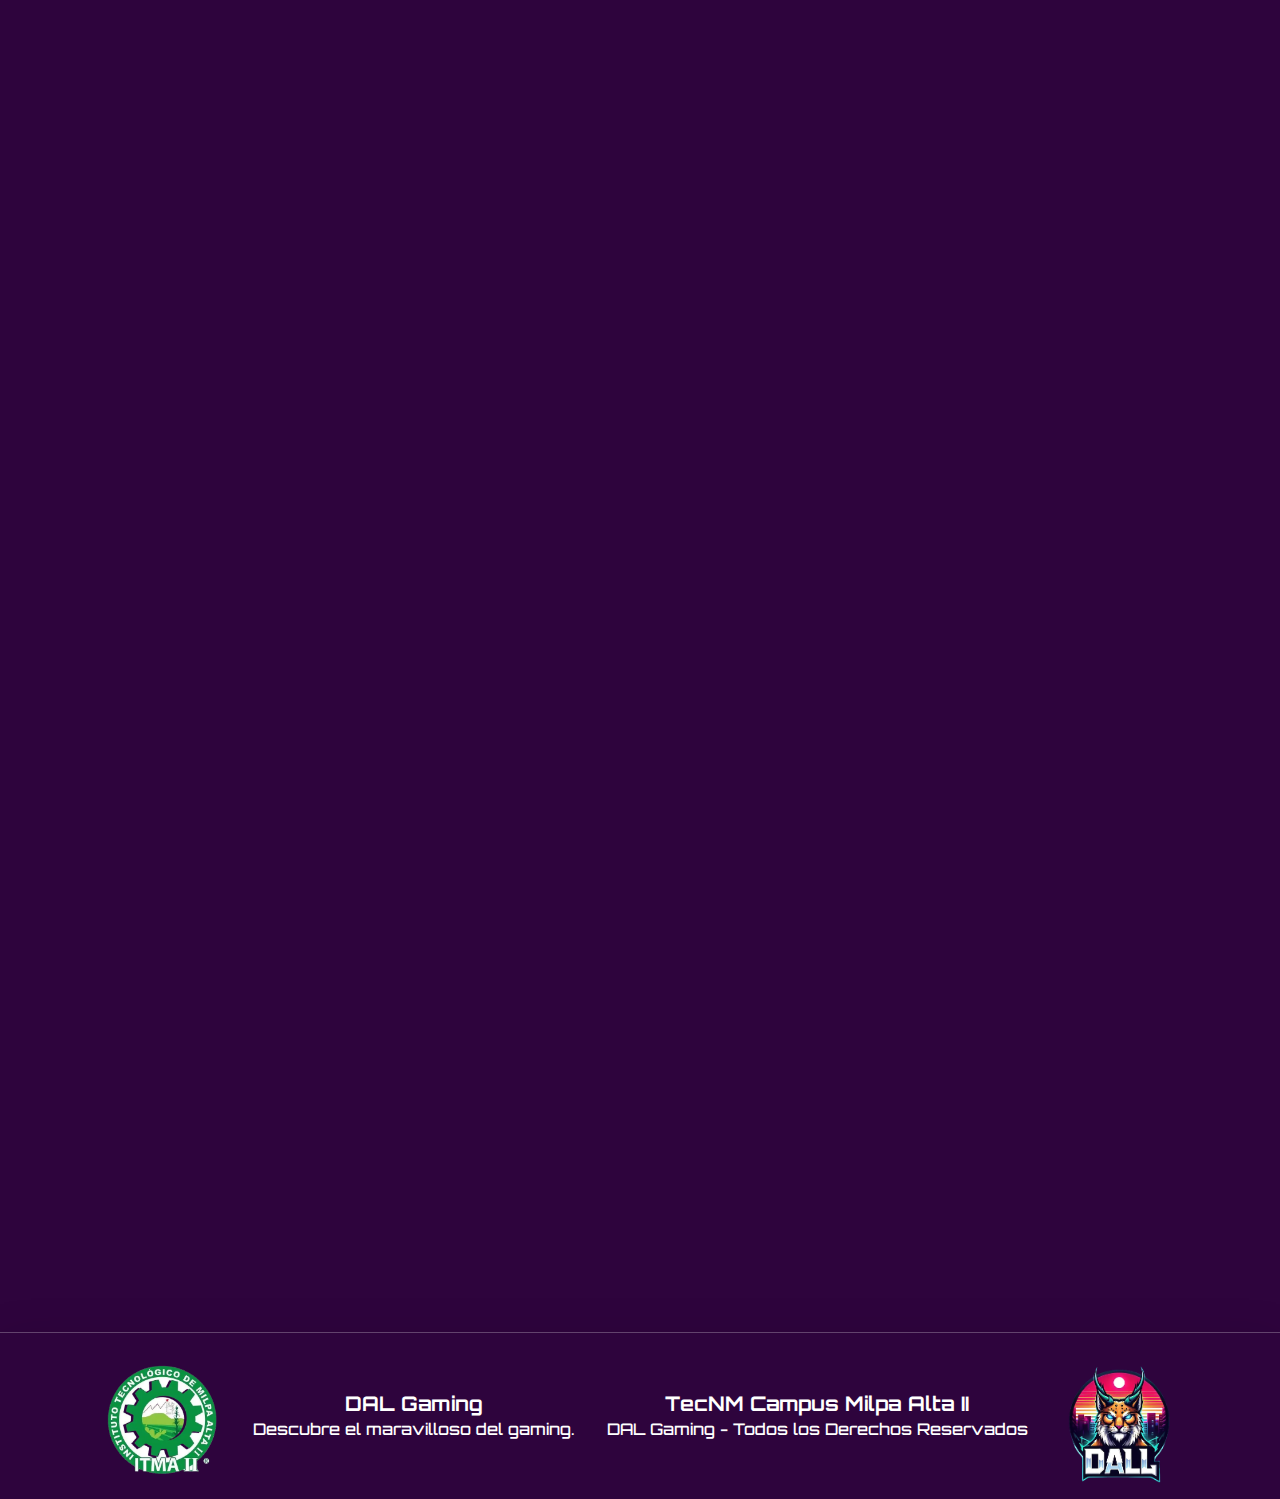
==== commit c6fae203: "Cambio a los carruseles de otras paginas" ====
--- a/index.html
+++ b/index.html
@@ -76,7 +76,7 @@
       <span class="carousel-control-next-icon" aria-hidden="true"></span>
       <span class="visually-hidden">Next</span>
     </button>
-</div>
+  </div>
 
   <!--Carousel-->
   <!--Nota: Esto Esta Fuera Del Container Para Hacerlo Amplio-->
@@ -140,7 +140,7 @@
     <!--Seccion2-->
     <div class="row mt-4 mb-4">
       <div id="Seccion2" class="div">
-        <h1 class="text-white text-center mt-4 mb-4"><b>Peliculas y Series Basadas en Videojuegos</b></h1>
+        <h1 class="text-white text-center mt-4 mb-4" data-aos="zoom-in"><b>Peliculas y Series Basadas en Videojuegos</b></h1>
 
         <div class="row row-cols-1 row-cols-md-3 g-4 mt-4 mb-4">
           <div class="col">
@@ -182,7 +182,7 @@
     <!--Seccion3-->
     <div class="row mt-4 mb-4">
       <div id="Seccion3" class="div">
-        <h1 class="text-white text-center mt-4 mb-4"><b>Eventos de Videojuegos</b></h1>
+        <h1 class="text-white text-center mt-4 mb-4" data-aos="zoom-in"><b>Eventos de Videojuegos</b></h1>
 
         <div class="row row-cols-1 row-cols-md-2 g-4 mt-4 mb-4">
           <div class="col">
--- a/css/style.css
+++ b/css/style.css
@@ -2,6 +2,10 @@
   font-family: 'Orbitron', sans-serif;
   background-color: #2e043d;
 } 
+.carousel-inner .carousel-item img {
+  max-width: 100%;
+  height: auto;
+}
 .card-custom {
   position: relative;
   overflow: hidden;
@@ -84,6 +88,7 @@
 .navbar-synthwave .navbar-toggler-icon img {
   filter: drop-shadow(0 0 5px #036356);
 }
+
 .menu-fixed{ 
   position: fixed;
     width: 100%;
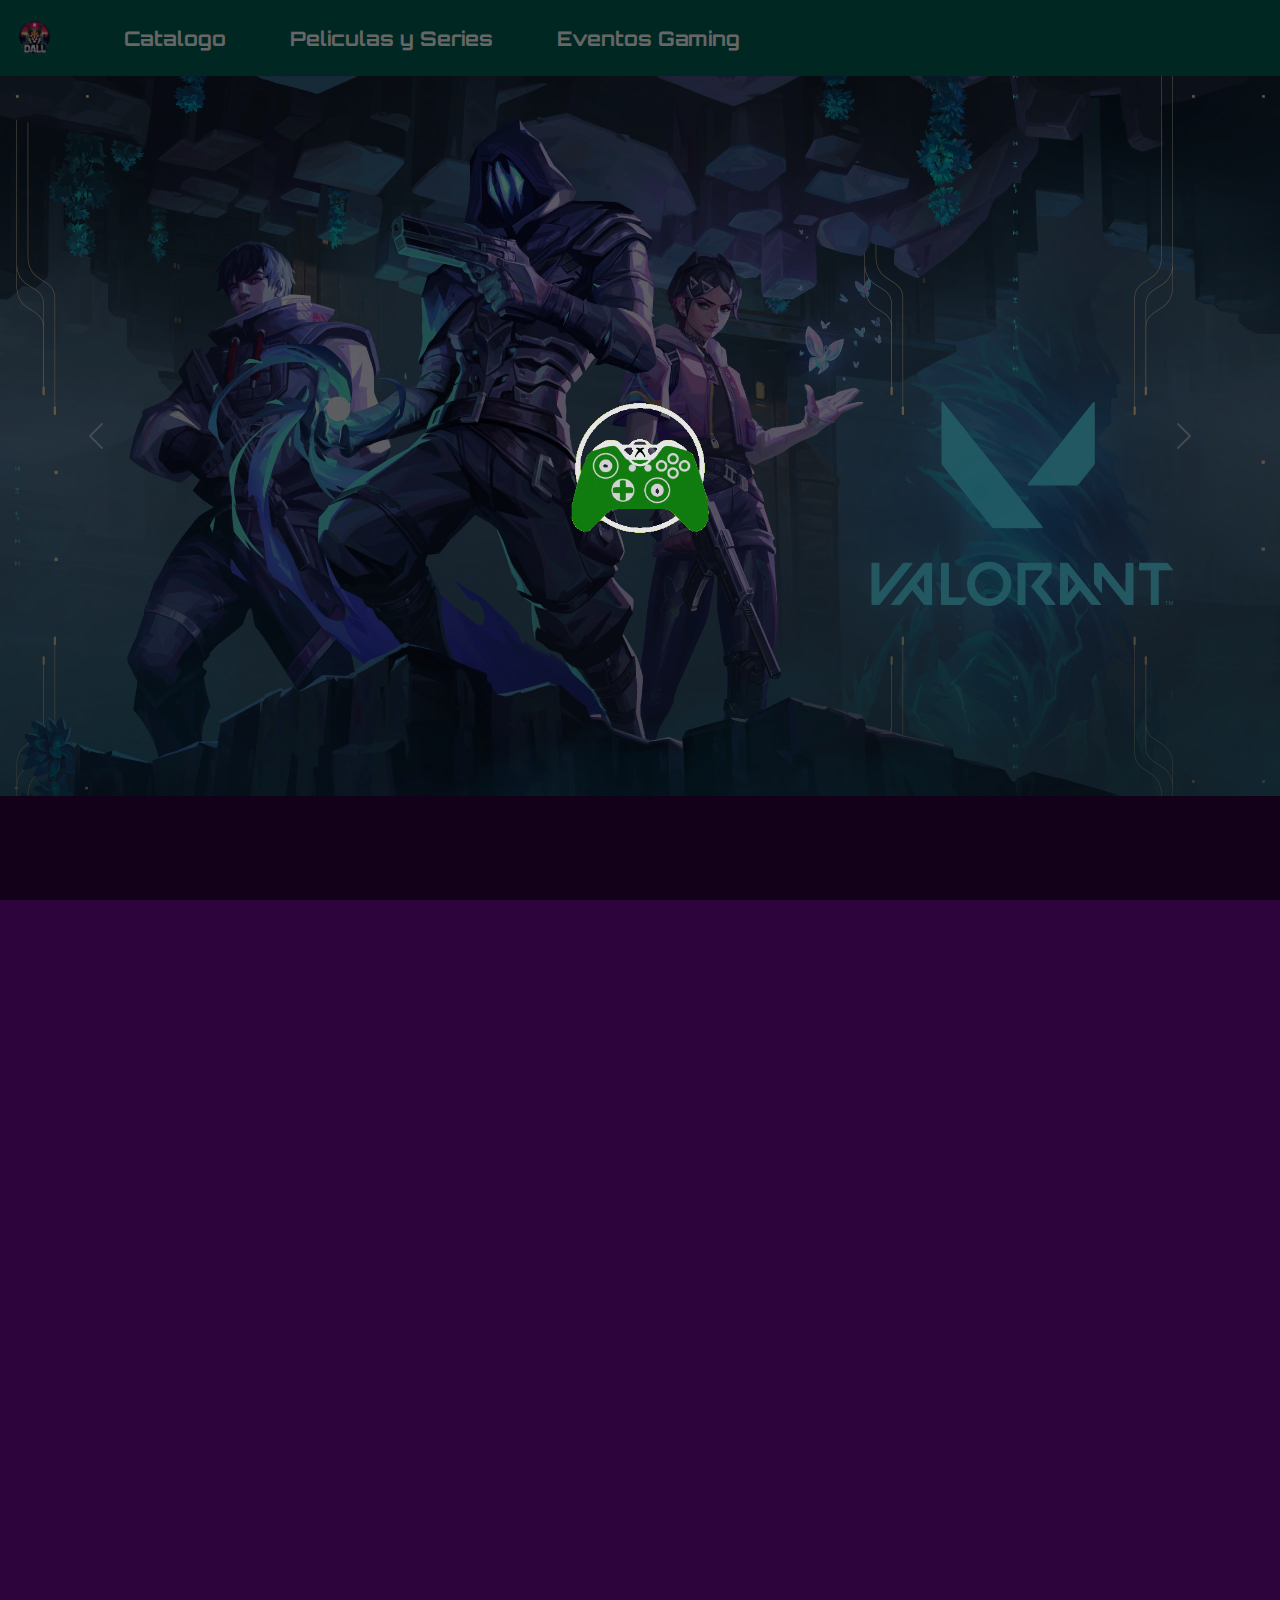
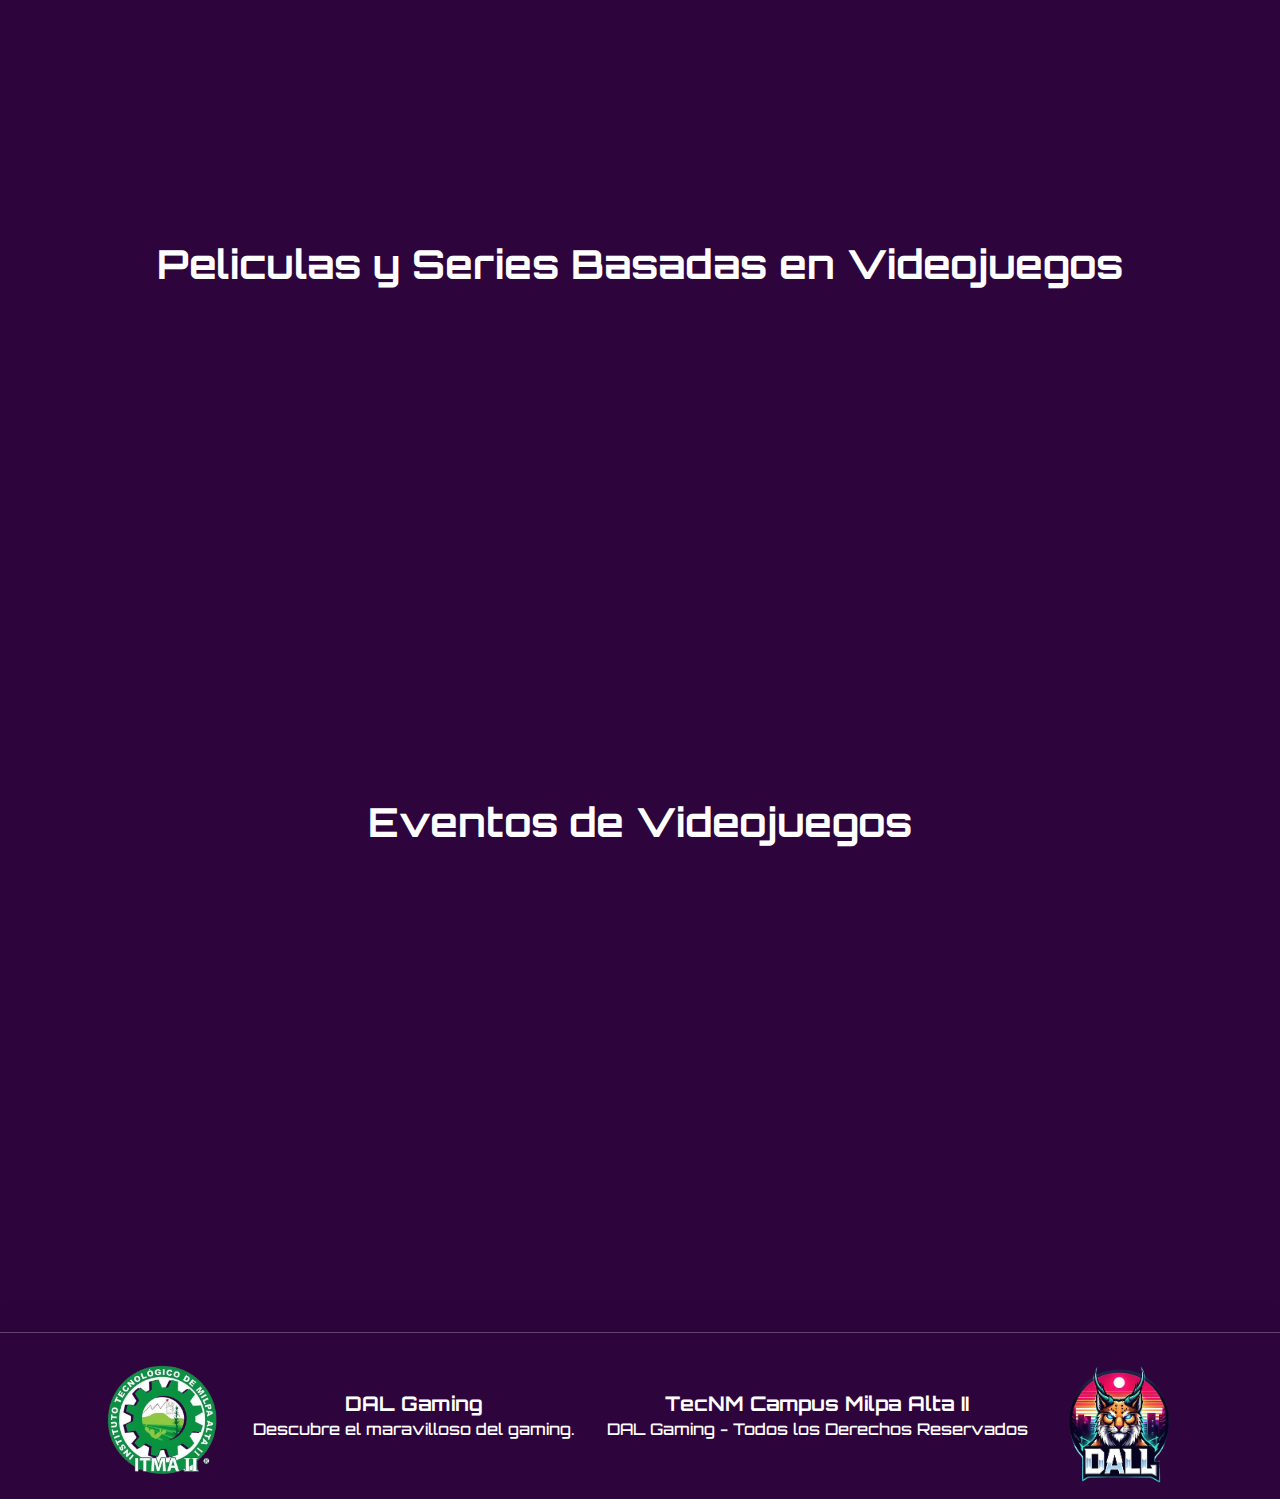
==== commit 8e2913e6: "Cambios" ====
--- a/index.html
+++ b/index.html
@@ -16,7 +16,7 @@
 </head>
 
 <body class="fondoYLetra">
-  <!--Container De Nav-->
+
   <!--Nav-->
   <nav class="navbar navbar-expand-lg navbar-synthwave" id="navSolido">
     <div class="container-fluid">
@@ -52,22 +52,15 @@
   <div id="carouselExample" class="carousel slide">
     <div class="carousel-inner">
       <div class="carousel-item active">
-        <div class="d-flex justify-content-center">
-          <img src="./img/Valorant.webp" class="d-block img-fluid" alt="Valorant">
-        </div>
+        <img src="./img/Valorant.webp" height="670" width="1510" class="d-block w-100" alt="ImgNoEncontrada">
       </div>
       <div class="carousel-item">
-        <div class="d-flex justify-content-center">
-          <img src="./img/PlayStation.webp" class="d-block img-fluid" alt="PlayStation">
-        </div>
+        <img src="./img/PlayStation.webp" height="670" width="1510" class="d-block w-100" alt="ImgNoEncontrada">
       </div>
       <div class="carousel-item">
-        <div class="d-flex justify-content-center">
-          <img src="./img/Xbox.webp" class="d-block img-fluid" alt="Xbox">
-        </div>
-      </div>
-    </div>
-    <!-- Controls -->
+        <img src="./img/Xbox.webp" height="670" width="1510" class="d-block w-100" alt="ImgNoEncontrada">
+      </div>
+    </div>
     <button class="carousel-control-prev" type="button" data-bs-target="#carouselExample" data-bs-slide="prev">
       <span class="carousel-control-prev-icon" aria-hidden="true"></span>
       <span class="visually-hidden">Previous</span>
@@ -77,7 +70,6 @@
       <span class="visually-hidden">Next</span>
     </button>
   </div>
-
   <!--Carousel-->
   <!--Nota: Esto Esta Fuera Del Container Para Hacerlo Amplio-->
 
@@ -140,7 +132,7 @@
     <!--Seccion2-->
     <div class="row mt-4 mb-4">
       <div id="Seccion2" class="div">
-        <h1 class="text-white text-center mt-4 mb-4" data-aos="zoom-in"><b>Peliculas y Series Basadas en Videojuegos</b></h1>
+        <h1 class="text-white text-center mt-4 mb-4"><b>Peliculas y Series Basadas en Videojuegos</b></h1>
 
         <div class="row row-cols-1 row-cols-md-3 g-4 mt-4 mb-4">
           <div class="col">
@@ -182,7 +174,7 @@
     <!--Seccion3-->
     <div class="row mt-4 mb-4">
       <div id="Seccion3" class="div">
-        <h1 class="text-white text-center mt-4 mb-4" data-aos="zoom-in"><b>Eventos de Videojuegos</b></h1>
+        <h1 class="text-white text-center mt-4 mb-4"><b>Eventos de Videojuegos</b></h1>
 
         <div class="row row-cols-1 row-cols-md-2 g-4 mt-4 mb-4">
           <div class="col">
